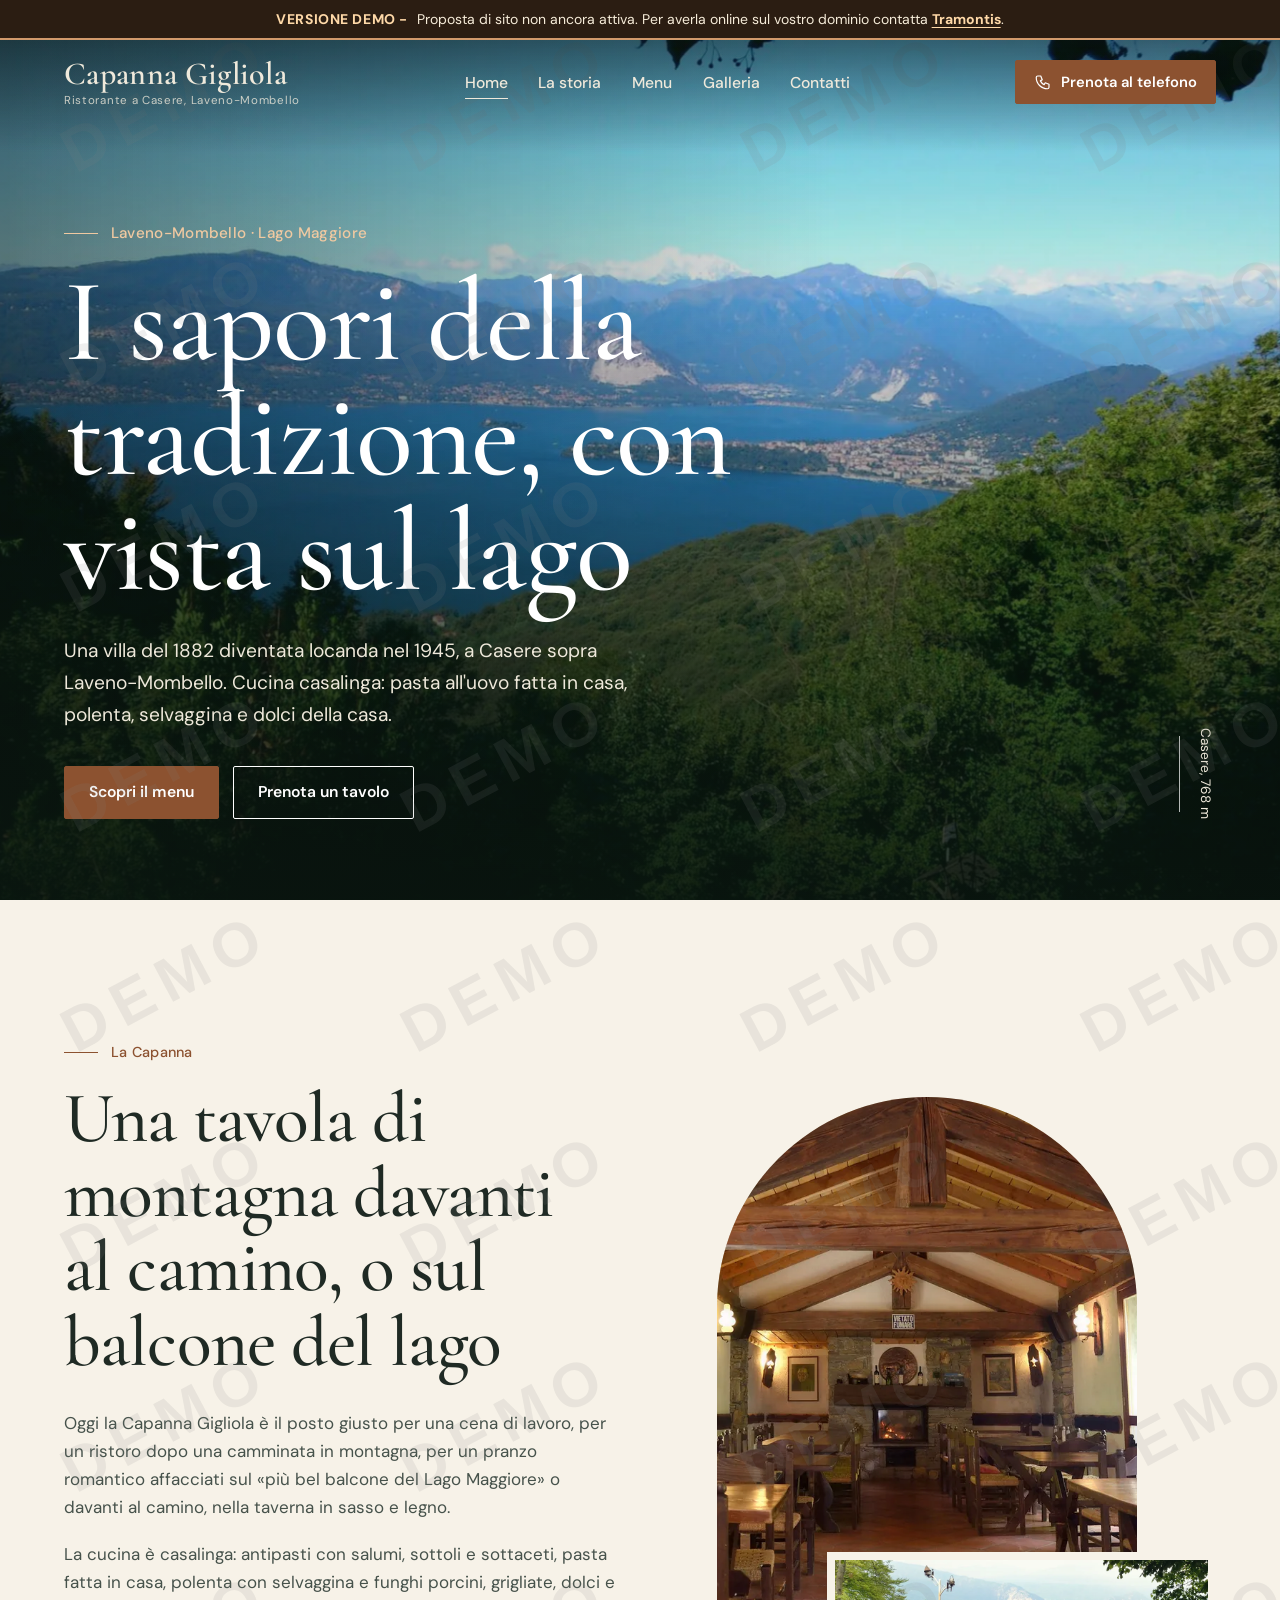
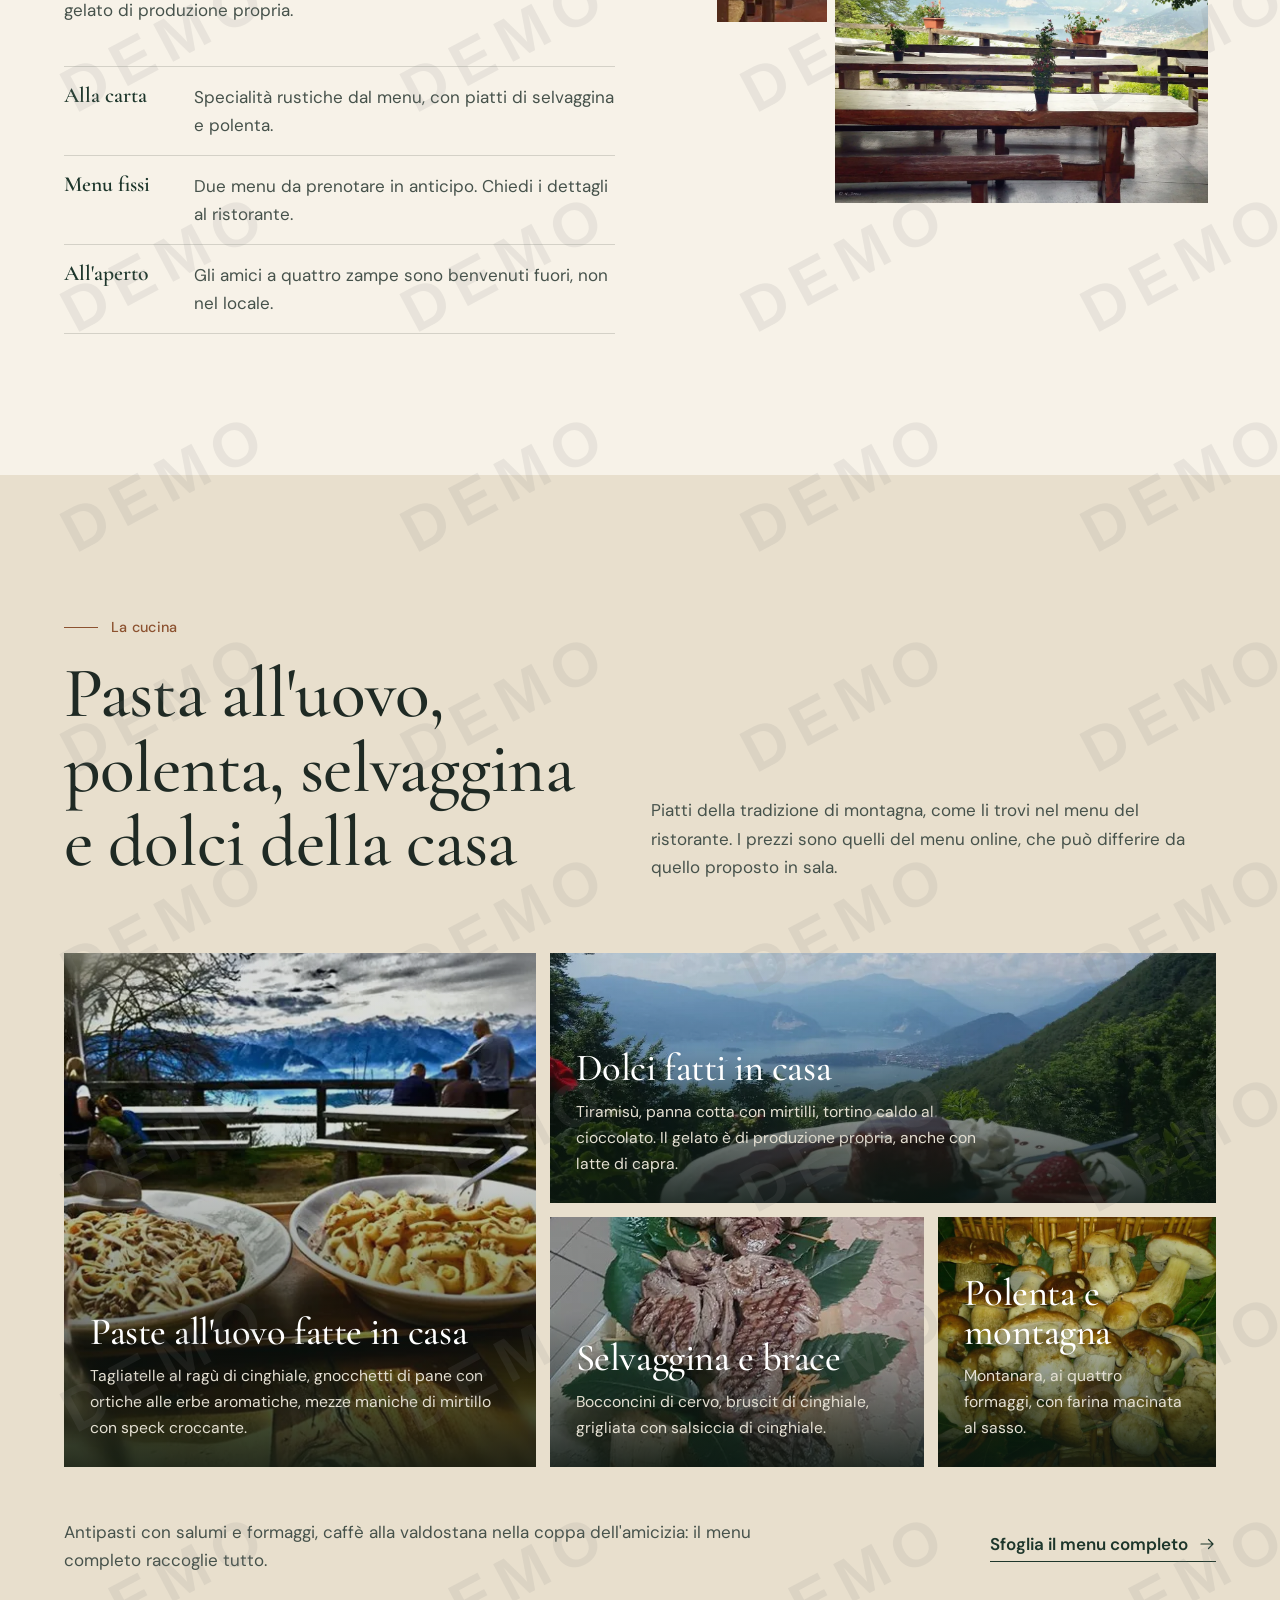
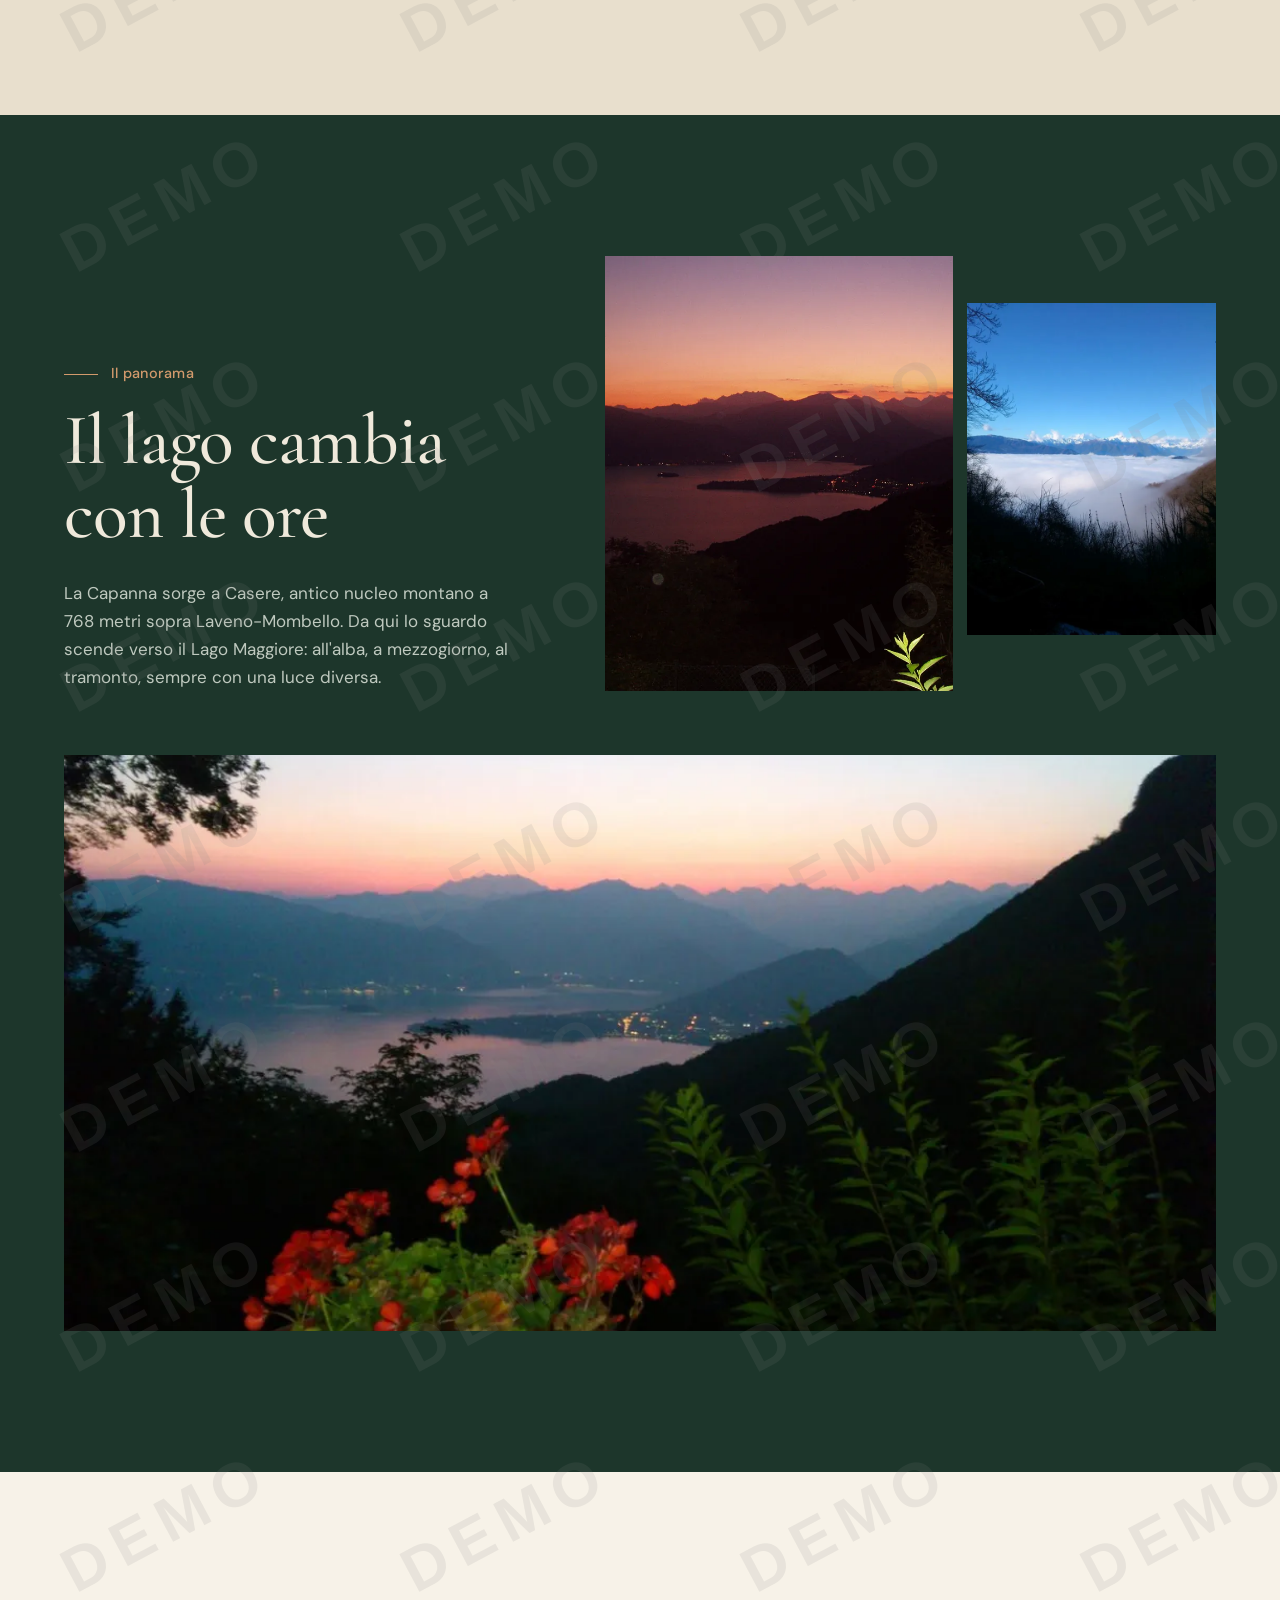
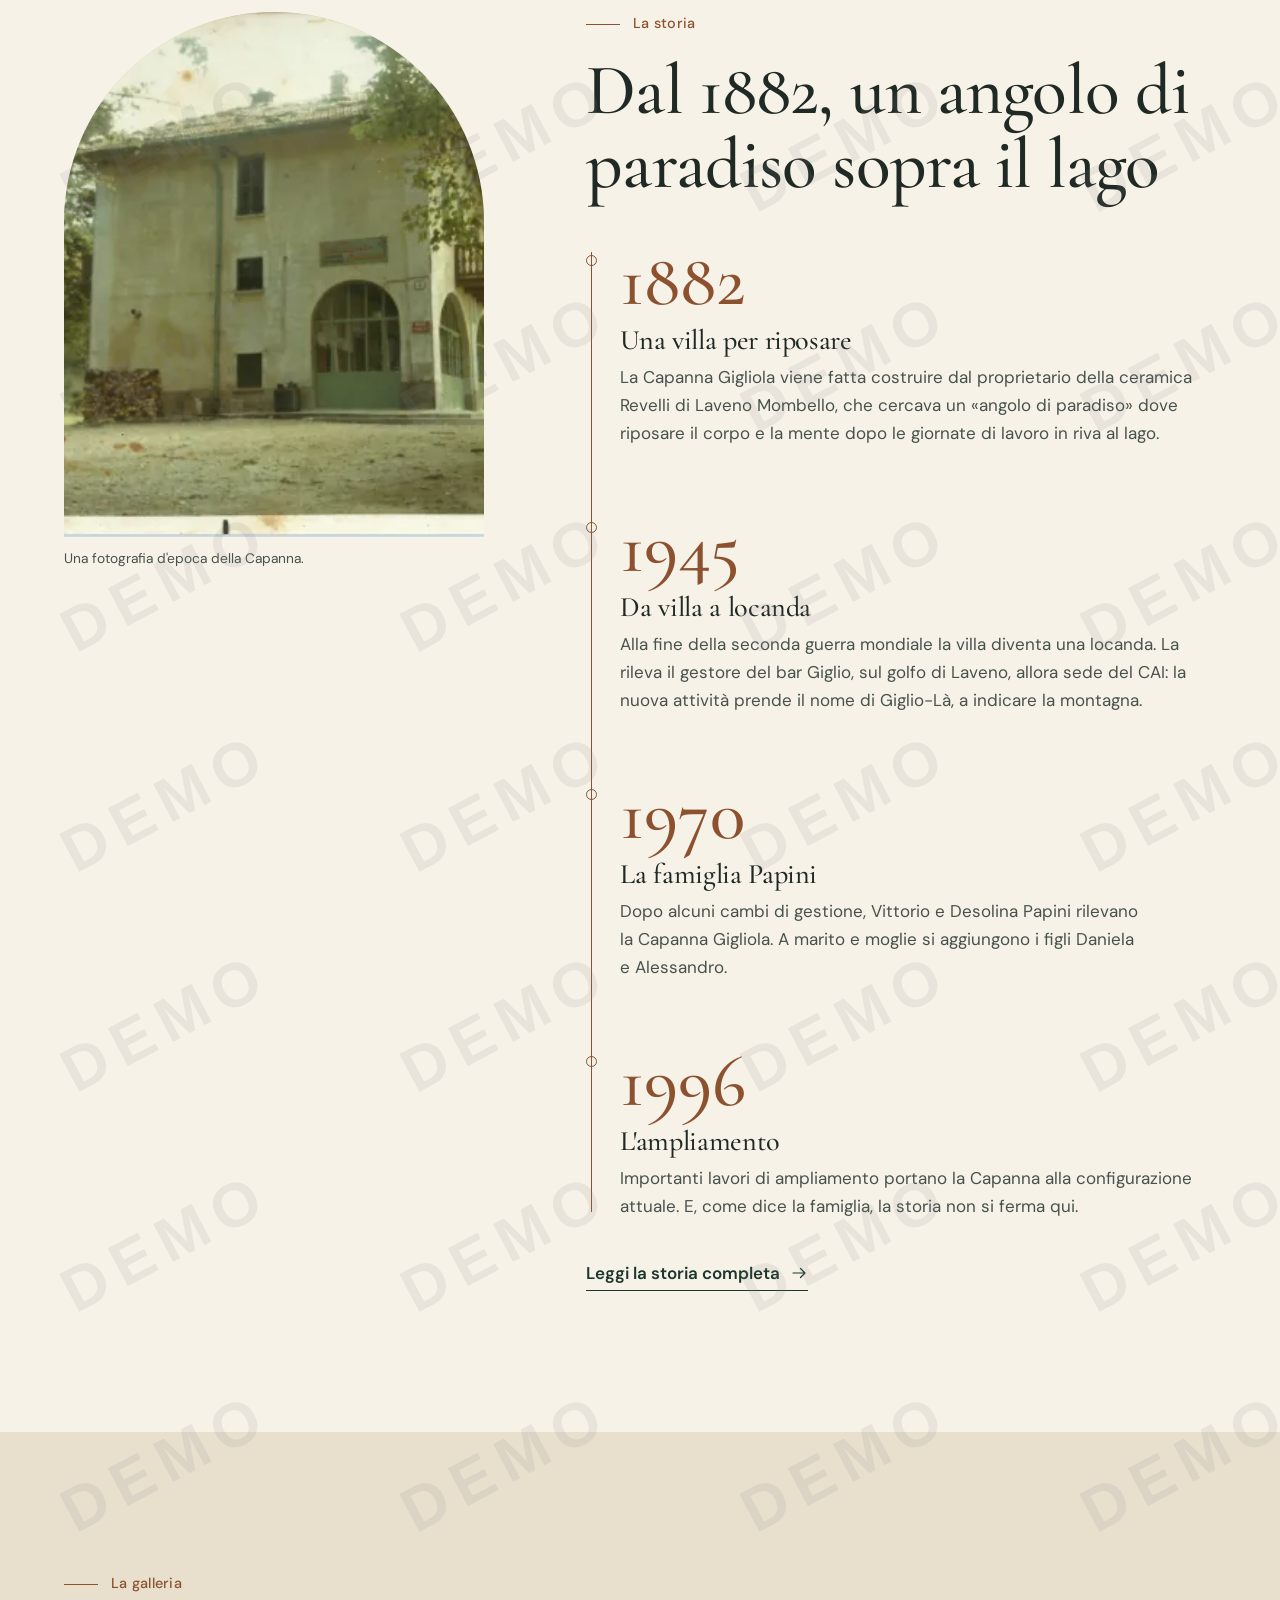
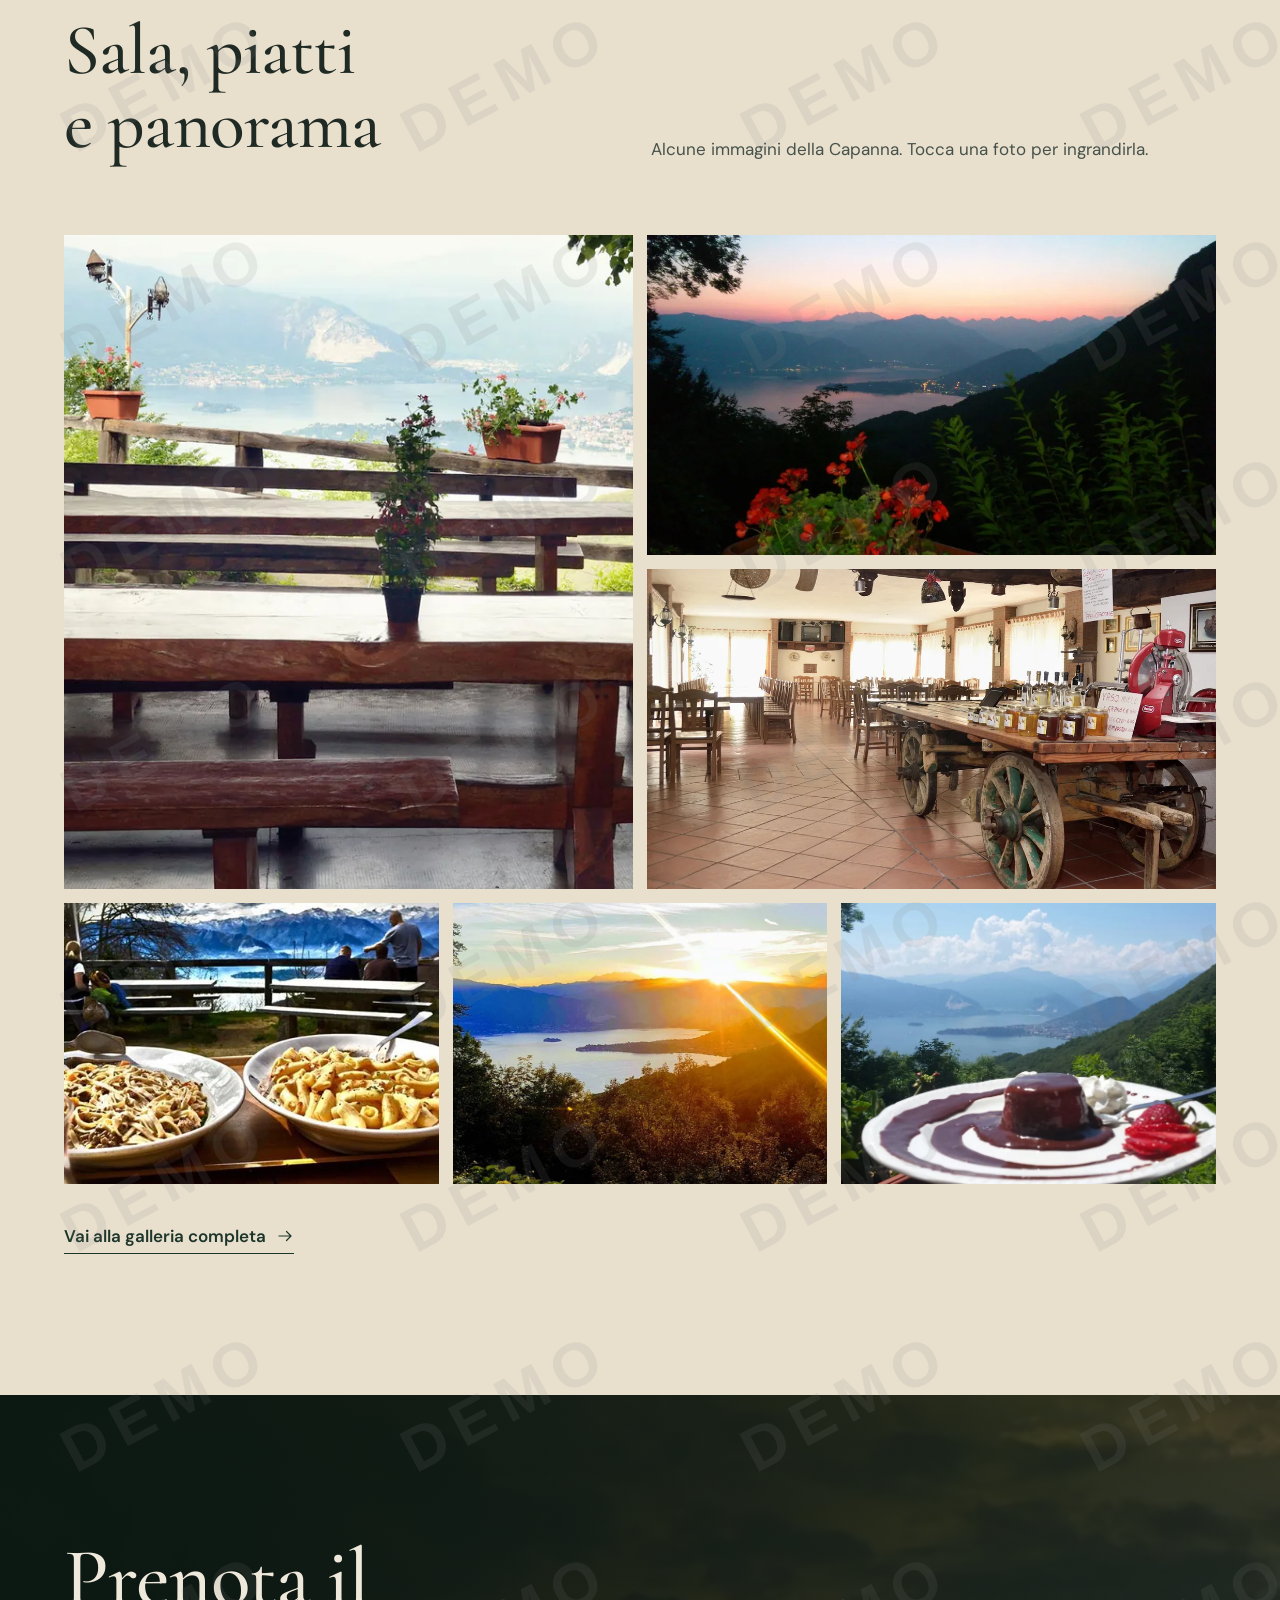
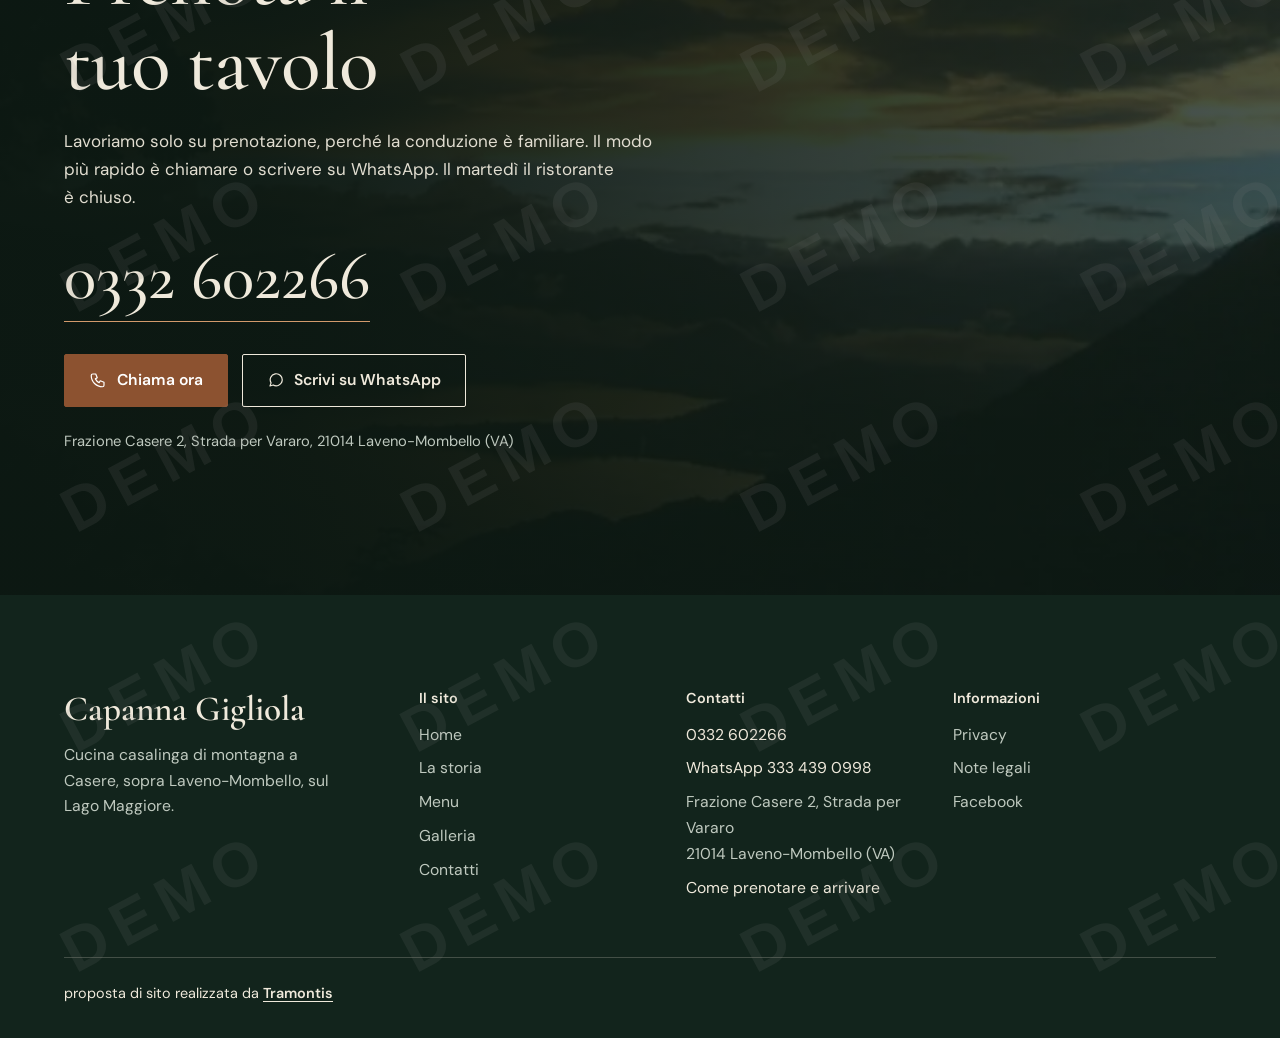
==== index.html @ 1740a91e "Demo sito Capanna Gigliola: 7 pagine, menu da JSON, galleria con lightbox, modalità demo Sito static" ====
<!doctype html>
<html lang="it">
<head>
<script src="assets/js/demo.js"></script>
<meta charset="utf-8">
<meta name="viewport" content="width=device-width, initial-scale=1">
<title>[DEMO] Capanna Gigliola | Ristorante a Laveno-Mombello, Lago Maggiore</title>
<meta name="description" content="Capanna Gigliola, ristorante a Casere di Laveno-Mombello: cucina casalinga di montagna, pasta all&#x27;uovo fatta in casa, polenta, selvaggina e vista sul Lago Maggiore.">
<meta name="robots" content="noindex, nofollow">
<meta name="theme-color" content="#1d362b">
<meta property="og:type" content="website">
<meta property="og:locale" content="it_IT">
<meta property="og:site_name" content="Capanna Gigliola">
<meta property="og:title" content="[DEMO] Capanna Gigliola | Ristorante a Laveno-Mombello, Lago Maggiore">
<meta property="og:description" content="Capanna Gigliola, ristorante a Casere di Laveno-Mombello: cucina casalinga di montagna, pasta all&#x27;uovo fatta in casa, polenta, selvaggina e vista sul Lago Maggiore.">
<meta property="og:image" content="assets/img/capanna-gigliola-panorama-lago-hero.webp">
<link rel="icon" href="favicon.svg" type="image/svg+xml">
<link rel="preload" href="assets/fonts/cormorant-garamond-latin-wght-normal.woff2" as="font" type="font/woff2" crossorigin>
<link rel="preload" href="assets/fonts/dm-sans-latin-wght-normal.woff2" as="font" type="font/woff2" crossorigin>
<link rel="stylesheet" href="assets/css/style.css">
<script type="application/ld+json">{"@context": "https://schema.org", "@type": "Restaurant", "name": "Capanna Gigliola", "telephone": "+390332602266", "address": {"@type": "PostalAddress", "streetAddress": "Frazione Casere 2, Strada per Vararo", "postalCode": "21014", "addressLocality": "Laveno-Mombello", "addressCountry": "IT"}, "hasMap": "https://www.google.com/maps/search/?api=1&query=Capanna+Gigliola+Frazione+Casere+2+Laveno-Mombello", "sameAs": ["https://www.facebook.com/RistoranteGigliola/"]}</script>
</head>
<body>
<a class="skip-link" href="#contenuto">Vai al contenuto</a>
<div class="demo-banner" data-demo-only role="note"><p><strong>VERSIONE DEMO -</strong> Proposta di sito non ancora attiva. Per averla online sul vostro dominio contatta <a href="https://tramontis.netlify.app/" target="_blank" rel="noopener">Tramontis</a>.</p></div>
<header class="site-header">
  <div class="wrap header-inner">
    <a class="wordmark" href="index.html" aria-label="Capanna Gigliola, home"><b>Capanna Gigliola</b><span>Ristorante a Casere, Laveno-Mombello</span></a>
    <nav class="nav-desktop" aria-label="Navigazione principale"><ul><li><a href="index.html" aria-current="page">Home</a></li><li><a href="storia.html">La storia</a></li><li><a href="menu.html">Menu</a></li><li><a href="galleria.html">Galleria</a></li><li><a href="contatti.html">Contatti</a></li></ul></nav>
    <div class="header-actions">
      <a class="btn header-cta" href="tel:+390332602266"><svg viewBox="0 0 24 24" fill="none" stroke="currentColor" stroke-width="1.6" stroke-linecap="round" stroke-linejoin="round" aria-hidden="true"><path d="M5 4h4l2 5-2.5 1.5a11 11 0 0 0 5 5L15 13l5 2v4a2 2 0 0 1-2 2A15 15 0 0 1 3 6a2 2 0 0 1 2-2z"/></svg><span>Prenota<span class="cta-long"> al telefono</span></span></a>
      <button class="menu-toggle" type="button" aria-expanded="false" aria-controls="nav-mobile" aria-label="Apri il menu di navigazione"><span></span></button>
    </div>
  </div>
</header>
<nav class="nav-mobile" id="nav-mobile" aria-label="Navigazione principale (mobile)">
  <ul><li><a href="index.html" aria-current="page">Home</a></li><li><a href="storia.html">La storia</a></li><li><a href="menu.html">Menu</a></li><li><a href="galleria.html">Galleria</a></li><li><a href="contatti.html">Contatti</a></li></ul>
  <div class="nav-foot">
    <a class="btn btn--ivory" href="tel:+390332602266"><svg viewBox="0 0 24 24" fill="none" stroke="currentColor" stroke-width="1.6" stroke-linecap="round" stroke-linejoin="round" aria-hidden="true"><path d="M5 4h4l2 5-2.5 1.5a11 11 0 0 0 5 5L15 13l5 2v4a2 2 0 0 1-2 2A15 15 0 0 1 3 6a2 2 0 0 1 2-2z"/></svg>Chiama 0332 602266</a>
    <p>Frazione Casere 2, Strada per Vararo<br>21014 Laveno-Mombello (VA)</p>
  </div>
</nav>
<main id="contenuto">
<section class="hero" aria-labelledby="hero-t">
  <div class="hero-media"><picture><source media="(max-width: 700px)" srcset="assets/img/capanna-gigliola-panorama-lago-hero-816.webp"><img src="assets/img/capanna-gigliola-panorama-lago-hero.webp" width="1632" height="918" alt="Il Lago Maggiore visto dall'alto tra i boschi, con le montagne sullo sfondo" fetchpriority="high" decoding="async"></picture></div>
  <div class="wrap hero-inner">
    <p class="kicker">Laveno-Mombello · Lago Maggiore</p>
    <h1 id="hero-t">I sapori della tradizione, con vista sul lago</h1>
    <p class="hero-text">Una villa del 1882 diventata locanda nel 1945, a Casere sopra Laveno-Mombello. Cucina casalinga: pasta all'uovo fatta in casa, polenta, selvaggina e dolci della casa.</p>
    <div class="btn-row">
      <a class="btn" href="menu.html">Scopri il menu</a>
      <a class="btn btn--ghost" href="contatti.html#prenotazioni">Prenota un tavolo</a>
    </div>
  </div>
  <div class="hero-quota" aria-hidden="true"><span>Casere, 768 m</span><i></i></div>
</section>

<section class="section" aria-labelledby="intro-t">
  <div class="wrap intro-grid">
    <div>
      <p class="kicker" data-reveal>La Capanna</p>
      <h2 class="title" id="intro-t" data-reveal>Una tavola di montagna davanti al camino, o sul balcone del lago</h2>
      <div class="prose" style="margin-top:1.8rem" data-reveal>
        <p>Oggi la Capanna Gigliola è il posto giusto per una cena di lavoro, per un ristoro dopo una camminata in montagna, per un pranzo romantico affacciati sul «più bel balcone del Lago Maggiore» o davanti al camino, nella taverna in sasso e legno.</p>
        <p>La cucina è casalinga: antipasti con salumi, sottoli e sottaceti, pasta fatta in casa, polenta con selvaggina e funghi porcini, grigliate, dolci e gelato di produzione propria.</p>
      </div>
      <ul class="intro-facts" data-reveal>
        <li><b>Alla carta</b><span>Specialità rustiche dal menu, con piatti di selvaggina e polenta.</span></li>
        <li><b>Menu fissi</b><span>Due menu da prenotare in anticipo. Chiedi i dettagli al ristorante.</span></li>
        <li><b>All'aperto</b><span>Gli amici a quattro zampe sono benvenuti fuori, non nel locale.</span></li>
      </ul>
    </div>
    <div class="intro-photos" data-reveal>
      <div class="arch"><img src="assets/img/capanna-gigliola-sala-taverna-camino.webp" width="1100" height="733" alt="La taverna in sasso e legno con travi a vista e il camino in fondo alla sala" loading="lazy" decoding="async" style="object-position:50% 40%"></div>
      <div class="wide"><img src="assets/img/capanna-gigliola-terrazza-tavoli-lago.webp" width="1100" height="695" alt="Tavoli e panche di legno sulla terrazza, con il lago sullo sfondo" loading="lazy" decoding="async"></div>
    </div>
  </div>
</section>

<section class="section section--stone" aria-labelledby="cucina-t">
  <div class="wrap">
    <div class="cucina-head">
      <div><p class="kicker" data-reveal>La cucina</p><h2 class="title" id="cucina-t" data-reveal>Pasta all'uovo, polenta, selvaggina e dolci della casa</h2></div>
      <p class="prose" data-reveal>Piatti della tradizione di montagna, come li trovi nel menu del ristorante. I prezzi sono quelli del menu online, che può differire da quello proposto in sala.</p>
    </div>
    <div class="tiles">
  <a class="tile tile--a" href="menu.html#primi" data-reveal><img src="assets/img/capanna-gigliola-tagliatelle-gnocchetti-balcone.webp" width="480" height="640" alt="Due ciotole di pasta fatta in casa su un tavolo di legno" loading="lazy" decoding="async">
    <div class="tile-body"><h3>Paste all'uovo fatte in casa</h3><p>Tagliatelle al ragù di cinghiale, gnocchetti di pane con ortiche alle erbe aromatiche, mezze maniche di mirtillo con speck croccante.</p></div></a>
  <a class="tile tile--b" href="menu.html#dolci" data-reveal style="--d:.08s"><img src="assets/img/capanna-gigliola-tortino-cioccolato-vista-lago.webp" width="1032" height="581" alt="Tortino al cioccolato con panna e fragole, con il lago sullo sfondo" loading="lazy" decoding="async">
    <div class="tile-body"><h3>Dolci fatti in casa</h3><p>Tiramisù, panna cotta con mirtilli, tortino caldo al cioccolato. Il gelato è di produzione propria, anche con latte di capra.</p></div></a>
  <a class="tile tile--c" href="menu.html#secondi" data-reveal style="--d:.12s"><img src="assets/img/capanna-gigliola-carne-alla-griglia.webp" width="540" height="960" alt="Carne alla griglia su un tagliere con foglie di alloro" loading="lazy" decoding="async">
    <div class="tile-body"><h3>Selvaggina e brace</h3><p>Bocconcini di cervo, bruscit di cinghiale, grigliata con salsiccia di cinghiale.</p></div></a>
  <a class="tile tile--d" href="menu.html#polenta" data-reveal style="--d:.16s"><img src="assets/img/capanna-gigliola-funghi-porcini.webp" width="960" height="720" alt="Un cesto di funghi porcini freschi" loading="lazy" decoding="async">
    <div class="tile-body"><h3>Polenta e montagna</h3><p>Montanara, ai quattro formaggi, con farina macinata al sasso.</p></div></a>
</div>
    <div class="cucina-foot" data-reveal>
      <p>Antipasti con salumi e formaggi, caffè alla valdostana nella coppa dell'amicizia: il menu completo raccoglie tutto.</p>
      <a class="link-arrow" href="menu.html">Sfoglia il menu completo <svg viewBox="0 0 24 24" fill="none" stroke="currentColor" stroke-width="1.6" stroke-linecap="round" stroke-linejoin="round" aria-hidden="true"><path d="M4 12h16M14 6l6 6-6 6"/></svg></a>
    </div>
  </div>
</section>

<section class="section--dark panorama" aria-labelledby="pan-t">
  <div class="wrap">
    <div class="panorama-grid">
      <div>
        <p class="kicker" data-reveal>Il panorama</p>
        <h2 class="title" id="pan-t" data-reveal>Il lago cambia con le ore</h2>
        <div class="prose" style="margin-top:1.6rem" data-reveal>
          <p>La Capanna sorge a Casere, antico nucleo montano a 768 metri sopra Laveno-Mombello. Da qui lo sguardo scende verso il Lago Maggiore: all'alba, a mezzogiorno, al tramonto, sempre con una luce diversa.</p>
        </div>
      </div>
      <div class="panorama-photos" data-reveal>
        <figure class="p1"><img src="assets/img/capanna-gigliola-tramonto-rosso-lago.webp" width="1066" height="800" alt="Tramonto rosso sulla valle e sul lago, con le montagne in controluce" loading="lazy" decoding="async"></figure>
        <figure class="p2"><img src="assets/img/capanna-gigliola-mare-di-nebbia.webp" width="600" height="800" alt="Un mare di nebbia sotto il cielo azzurro, con le Alpi innevate in lontananza" loading="lazy" decoding="async"></figure>
      </div>
    </div>
    <figure class="panorama-wide" data-reveal><img src="assets/img/capanna-gigliola-tramonto-geranei-lago.webp" width="1100" height="618" alt="Cielo rosato al tramonto sul lago, con gerani rossi in primo piano" loading="lazy" decoding="async"></figure>
  </div>
</section>

<section class="section" aria-labelledby="storia-t">
  <div class="wrap storia-grid">
    <figure class="storia-photo" data-reveal style="margin:0">
      <div class="arch"><img src="assets/img/capanna-gigliola-storia-capanna-foto-antica.webp" width="527" height="361" alt="Fotografia d&#x27;epoca della Capanna: la villa con il portico ad archi e un&#x27;auto parcheggiata davanti" loading="lazy" decoding="async" style="object-position:22% 50%"></div>
      <figcaption>Una fotografia d'epoca della Capanna.</figcaption>
    </figure>
    <div>
      <p class="kicker" data-reveal>La storia</p>
      <h2 class="title" id="storia-t" data-reveal>Dal 1882, un angolo di paradiso sopra il lago</h2>
      <ol class="timeline" style="margin-top:2.6rem"><li class="tl-item" data-reveal><div class="tl-year">1882</div><h3>Una villa per riposare</h3><p>La Capanna Gigliola viene fatta costruire dal proprietario della ceramica Revelli di Laveno Mombello, che cercava un «angolo di paradiso» dove riposare il corpo e la mente dopo le giornate di lavoro in riva al lago.</p></li><li class="tl-item" data-reveal><div class="tl-year">1945</div><h3>Da villa a locanda</h3><p>Alla fine della seconda guerra mondiale la villa diventa una locanda. La rileva il gestore del bar Giglio, sul golfo di Laveno, allora sede del CAI: la nuova attività prende il nome di Giglio-Là, a indicare la montagna.</p></li><li class="tl-item" data-reveal><div class="tl-year">1970</div><h3>La famiglia Papini</h3><p>Dopo alcuni cambi di gestione, Vittorio e Desolina Papini rilevano la Capanna Gigliola. A marito e moglie si aggiungono i figli Daniela e Alessandro.</p></li><li class="tl-item" data-reveal><div class="tl-year">1996</div><h3>L'ampliamento</h3><p>Importanti lavori di ampliamento portano la Capanna alla configurazione attuale. E, come dice la famiglia, la storia non si ferma qui.</p></li></ol>
      <p style="margin-top:2.4rem" data-reveal><a class="link-arrow" href="storia.html">Leggi la storia completa <svg viewBox="0 0 24 24" fill="none" stroke="currentColor" stroke-width="1.6" stroke-linecap="round" stroke-linejoin="round" aria-hidden="true"><path d="M4 12h16M14 6l6 6-6 6"/></svg></a></p>
    </div>
  </div>
</section>

<section class="section section--stone" aria-labelledby="gal-t">
  <div class="wrap">
    <div class="cucina-head">
      <div><p class="kicker" data-reveal>La galleria</p><h2 class="title" id="gal-t" data-reveal>Sala, piatti e panorama</h2></div>
      <p class="prose" data-reveal>Alcune immagini della Capanna. Tocca una foto per ingrandirla.</p>
    </div>
    <div class="gallery-preview" data-lb-group data-reveal><button type="button" class="g-item" data-lb data-cat="ambienti panorama" aria-label="Ingrandisci: Lunghi tavoli e panche di legno sulla terrazza, con il lago in lontananza"><img src="assets/img/capanna-gigliola-terrazza-tavoli-lago.webp" width="1100" height="695" alt="Lunghi tavoli e panche di legno sulla terrazza, con il lago in lontananza" loading="lazy" decoding="async"></button><button type="button" class="g-item" data-lb data-cat="panorama" aria-label="Ingrandisci: Cielo rosato al tramonto sul lago, con gerani rossi in primo piano"><img src="assets/img/capanna-gigliola-tramonto-geranei-lago.webp" width="1100" height="618" alt="Cielo rosato al tramonto sul lago, con gerani rossi in primo piano" loading="lazy" decoding="async"></button><button type="button" class="g-item" data-lb data-cat="ambienti" aria-label="Ingrandisci: Sala del ristorante con un carro di legno che espone bottiglie e prodotti, sotto le travi del soffitto"><img src="assets/img/capanna-gigliola-sala-carro-prodotti-tipici.webp" width="1100" height="728" alt="Sala del ristorante con un carro di legno che espone bottiglie e prodotti, sotto le travi del soffitto" loading="lazy" decoding="async"></button><button type="button" class="g-item" data-lb data-cat="cucina" aria-label="Ingrandisci: Due ciotole di pasta fatta in casa su un tavolo di legno, con il panorama del lago alle spalle"><img src="assets/img/capanna-gigliola-tagliatelle-gnocchetti-balcone.webp" width="480" height="640" alt="Due ciotole di pasta fatta in casa su un tavolo di legno, con il panorama del lago alle spalle" loading="lazy" decoding="async"></button><button type="button" class="g-item" data-lb data-cat="panorama" aria-label="Ingrandisci: Il sole che scende sul Lago Maggiore, con ortensie in primo piano"><img src="assets/img/capanna-gigliola-panorama-riflessi-sole.webp" width="960" height="960" alt="Il sole che scende sul Lago Maggiore, con ortensie in primo piano" loading="lazy" decoding="async"></button><button type="button" class="g-item" data-lb data-cat="cucina panorama" aria-label="Ingrandisci: Tortino al cioccolato con panna e fragole, sullo sfondo il lago tra le montagne"><img src="assets/img/capanna-gigliola-tortino-cioccolato-vista-lago.webp" width="1032" height="581" alt="Tortino al cioccolato con panna e fragole, sullo sfondo il lago tra le montagne" loading="lazy" decoding="async"></button></div>
    <p style="margin-top:2.4rem" data-reveal><a class="link-arrow" href="galleria.html">Vai alla galleria completa <svg viewBox="0 0 24 24" fill="none" stroke="currentColor" stroke-width="1.6" stroke-linecap="round" stroke-linejoin="round" aria-hidden="true"><path d="M4 12h16M14 6l6 6-6 6"/></svg></a></p>
  </div>
</section>

<section class="reserve section" aria-labelledby="prenota-t">
  <div class="reserve-bg"><img src="assets/img/capanna-gigliola-tramonto-dorato-lago.webp" width="720" height="540" alt="Tramonto dorato sul Lago Maggiore visto dalla montagna" loading="lazy" decoding="async"></div>
  <div class="wrap">
    <h2 id="prenota-t" data-reveal>Prenota il tuo tavolo</h2>
    <p data-reveal style="--d:.1s">Lavoriamo solo su prenotazione, perché la conduzione è familiare. Il modo più rapido è chiamare o scrivere su WhatsApp. Il martedì il ristorante è chiuso.</p>
    <a class="reserve-phone" href="tel:+390332602266" data-reveal style="--d:.2s">0332 602266</a>
    <div class="btn-row" data-reveal style="--d:.3s">
      <a class="btn" href="tel:+390332602266"><svg viewBox="0 0 24 24" fill="none" stroke="currentColor" stroke-width="1.6" stroke-linecap="round" stroke-linejoin="round" aria-hidden="true"><path d="M5 4h4l2 5-2.5 1.5a11 11 0 0 0 5 5L15 13l5 2v4a2 2 0 0 1-2 2A15 15 0 0 1 3 6a2 2 0 0 1 2-2z"/></svg>Chiama ora</a>
      <a class="btn btn--ghost" href="https://wa.me/393334390998" target="_blank" rel="noopener"><svg viewBox="0 0 24 24" fill="none" stroke="currentColor" stroke-width="1.6" stroke-linecap="round" stroke-linejoin="round" aria-hidden="true"><path d="M4 20l1.4-4.2A8 8 0 1 1 8.2 18.6z"/></svg>Scrivi su WhatsApp</a>
    </div>
    <small>Frazione Casere 2, Strada per Vararo, 21014 Laveno-Mombello (VA)</small>
  </div>
</section>
</main>
<footer class="site-footer">
  <div class="wrap">
    <div class="footer-grid">
      <div class="footer-brand"><b>Capanna Gigliola</b><p>Cucina casalinga di montagna a Casere, sopra Laveno-Mombello, sul Lago Maggiore.</p></div>
      <nav aria-label="Sezioni del sito"><h2>Il sito</h2><ul><li><a href="index.html">Home</a></li><li><a href="storia.html">La storia</a></li><li><a href="menu.html">Menu</a></li><li><a href="galleria.html">Galleria</a></li><li><a href="contatti.html">Contatti</a></li></ul></nav>
      <div class="footer-contact"><h2>Contatti</h2><ul>
        <li><a href="tel:+390332602266">0332 602266</a></li>
        <li><a href="https://wa.me/393334390998" target="_blank" rel="noopener">WhatsApp 333 439 0998</a></li>
        <li>Frazione Casere 2, Strada per Vararo<br>21014 Laveno-Mombello (VA)</li>
        <li><a href="contatti.html">Come prenotare e arrivare</a></li>
      </ul></div>
      <div><h2>Informazioni</h2><ul>
        <li><a href="privacy.html">Privacy</a></li>
        <li><a href="note-legali.html">Note legali</a></li>
        <li><a href="https://www.facebook.com/RistoranteGigliola/" target="_blank" rel="noopener">Facebook</a></li>
      </ul></div>
    </div>
    <div class="footer-bottom">
      <p class="credit">proposta di sito realizzata da <a href="https://tramontis.netlify.app/" target="_blank" rel="noopener">Tramontis</a></p>
    </div>
  </div>
</footer>
<script src="assets/js/main.js" defer></script>
</body>
</html>
---- assets/css/style.css ----
/* ==========================================================================
   Capanna Gigliola - demo Tramontis
   Direzione: locanda di montagna sopra il lago. Verde bosco, avorio, legno,
   un filo di rame. Il motivo ricorrente e' l'arco del portico della Capanna
   (visibile nelle foto storiche) e la linea di crinale.
   ========================================================================== */

@font-face {
  font-family: "Cormorant Garamond";
  src: url("../fonts/cormorant-garamond-latin-wght-normal.woff2") format("woff2");
  font-weight: 300 700; font-style: normal; font-display: swap;
}
@font-face {
  font-family: "Cormorant Garamond";
  src: url("../fonts/cormorant-garamond-latin-wght-italic.woff2") format("woff2");
  font-weight: 300 700; font-style: italic; font-display: swap;
}
@font-face {
  font-family: "DM Sans";
  src: url("../fonts/dm-sans-latin-wght-normal.woff2") format("woff2");
  font-weight: 100 1000; font-style: normal; font-display: swap;
}

:root {
  --forest: #1d362b;
  --forest-deep: #12241c;
  --forest-soft: #2c4a3b;
  --ivory: #f7f2e8;
  --stone: #e8dfcd;
  --stone-deep: #d6c9b1;
  --wood: #4e3524;
  --copper: #8c5230;       /* testo su avorio: contrasto > 5:1 */
  --copper-light: #d29a6c; /* accenti su fondi scuri */
  --ink: #1f2a24;
  --ink-soft: #46524b;
  --on-dark: #efe9db;
  --on-dark-soft: #bfc9bf;
  --line: rgba(31, 42, 36, .16);
  --line-dark: rgba(239, 233, 219, .22);

  --font-serif: "Cormorant Garamond", "Iowan Old Style", Georgia, serif;
  --font-sans: "DM Sans", system-ui, -apple-system, "Segoe UI", Roboto, sans-serif;

  --gutter: clamp(20px, 5vw, 64px);
  --max: 1240px;
  --header-h: 72px;
  --demo-h: 0px;
  --ease: cubic-bezier(.22, .7, .2, 1);
}
html[data-demo] { --demo-h: 58px; }
@media (min-width: 760px) { html[data-demo] { --demo-h: 40px; } }
@media (min-width: 960px) { :root { --header-h: 84px; } }

*, *::before, *::after { box-sizing: border-box; }
html { scroll-behavior: smooth; scroll-padding-top: calc(var(--demo-h) + var(--header-h) + 16px); -webkit-text-size-adjust: 100%; }
body {
  margin: 0; position: relative;
  padding-top: var(--demo-h);
  overflow-x: clip;
  background: var(--ivory); color: var(--ink);
  font-family: var(--font-sans); font-size: 1.0625rem; line-height: 1.65;
  -webkit-font-smoothing: antialiased; text-rendering: optimizeLegibility;
}
img { display: block; max-width: 100%; height: auto; }
a { color: inherit; }
h1, h2, h3, h4 { font-family: var(--font-serif); font-weight: 500; line-height: 1.04; letter-spacing: -.012em; margin: 0; text-wrap: balance; }
p { margin: 0; text-wrap: pretty; }
ul, ol { margin: 0; padding: 0; list-style: none; }
button { font: inherit; color: inherit; cursor: pointer; }
:focus-visible { outline: 3px solid var(--copper-light); outline-offset: 3px; border-radius: 2px; }
.skip-link { position: absolute; left: 12px; top: -120px; z-index: 2000; background: var(--ivory); color: var(--forest); padding: 10px 16px; font-weight: 600; }
.skip-link:focus { top: calc(var(--demo-h) + 8px); }
.visually-hidden { position: absolute !important; width: 1px; height: 1px; overflow: hidden; clip: rect(0 0 0 0); white-space: nowrap; }

/* ---------- Modalita' DEMO (controllata da assets/js/demo.js) ---------- */
.demo-banner { display: none; }
html[data-demo] .demo-banner {
  display: flex; align-items: center; justify-content: center; text-align: center;
  position: fixed; inset: 0 0 auto 0; height: var(--demo-h); z-index: 1100;
  padding: 0 14px; background: #2b1d12; color: #f6ecd9;
  font-size: .75rem; line-height: 1.35; border-bottom: 2px solid var(--copper-light);
}
@media (min-width: 760px) { html[data-demo] .demo-banner { font-size: .875rem; } }
.demo-banner strong { letter-spacing: .04em; margin-right: .35em; color: #ffd9a8; }
.demo-banner a { color: #ffd9a8; font-weight: 700; text-underline-offset: 3px; }
.demo-banner a:hover { color: #fff; }

html[data-demo] body::after {
  content: ""; position: absolute; inset: 0; z-index: 900; pointer-events: none; user-select: none;
  background-image: url("data:image/svg+xml,%3Csvg xmlns='http://www.w3.org/2000/svg' width='340' height='220'%3E%3Ctext x='170' y='122' font-family='Arial,Helvetica,sans-serif' font-size='62' font-weight='700' letter-spacing='10' text-anchor='middle' fill='%23808080' fill-opacity='.13' transform='rotate(-28 170 110)'%3EDEMO%3C/text%3E%3C/svg%3E");
  background-size: 340px 220px;
}
@media (max-width: 600px) { html[data-demo] body::after { background-size: 260px 168px; } }

/* ---------- Layout ---------- */
.wrap { width: min(100% - 2 * var(--gutter), var(--max)); margin-inline: auto; }
.section { padding-block: clamp(72px, 11vw, 160px); position: relative; }
.section--stone { background: var(--stone); }
.section--dark { background: var(--forest); color: var(--on-dark); }
.section--deep { background: var(--forest-deep); color: var(--on-dark); }
.section--dark :focus-visible, .section--deep :focus-visible { outline-color: var(--copper-light); }

.kicker { font-size: .9rem; color: var(--copper); font-weight: 500; letter-spacing: .02em; margin-bottom: 1.1rem; display: flex; align-items: center; gap: .8rem; }
.kicker::before { content: ""; width: 34px; height: 1px; background: currentColor; }
.section--dark .kicker, .section--deep .kicker, .on-photo .kicker { color: var(--copper-light); }

h2.title { font-size: clamp(2.4rem, 5.6vw, 4.6rem); }
h3.subtitle { font-size: clamp(1.6rem, 2.6vw, 2.2rem); }
.lead { font-family: var(--font-serif); font-size: clamp(1.4rem, 2.4vw, 1.95rem); line-height: 1.35; color: var(--forest); }
.section--dark .lead, .section--deep .lead { color: var(--on-dark); }
.prose { max-width: 60ch; color: var(--ink-soft); }
.prose p + p { margin-top: 1.1em; }
.section--dark .prose, .section--deep .prose { color: var(--on-dark-soft); }
.prose a, .link { text-decoration-thickness: 1px; text-underline-offset: 4px; }

/* Crinale: linea sottile come divisore */
.ridge { display: block; width: 100%; height: 28px; color: var(--stone-deep); }
.ridge path { fill: none; stroke: currentColor; stroke-width: 1.2; vector-effect: non-scaling-stroke; }
.section--dark .ridge, .section--deep .ridge { color: rgba(239, 233, 219, .28); }

/* ---------- Pulsanti ---------- */
.btn {
  --bg: var(--copper); --fg: #fff; --bd: var(--copper);
  display: inline-flex; align-items: center; justify-content: center; gap: .6rem;
  min-height: 48px; padding: .8rem 1.5rem; border: 1px solid var(--bd); border-radius: 2px;
  background: var(--bg); color: var(--fg); font-weight: 600; font-size: .98rem; text-decoration: none;
  position: relative; overflow: hidden; isolation: isolate;
  transition: color .35s var(--ease), border-color .35s var(--ease), transform .2s var(--ease);
}
.btn::before { content: ""; position: absolute; inset: 0; z-index: -1; background: var(--hover, var(--forest)); transform: translateY(101%); transition: transform .4s var(--ease); }
.btn:hover::before, .btn:focus-visible::before { transform: none; }
.btn:hover { color: var(--hover-fg, #fff); border-color: var(--hover, var(--forest)); }
.btn:active { transform: scale(.98); }
.btn svg { width: 18px; height: 18px; flex: none; }
.btn--ghost { --bg: transparent; --fg: currentColor; --bd: currentColor; --hover: var(--ivory); --hover-fg: var(--forest); }
.btn--ivory { --bg: var(--ivory); --fg: var(--forest); --bd: var(--ivory); --hover: var(--copper); --hover-fg: #fff; }
.btn--forest { --bg: var(--forest); --fg: var(--ivory); --bd: var(--forest); --hover: var(--copper); --hover-fg: #fff; }
.btn-row { display: flex; flex-wrap: wrap; gap: 14px; }
.link-arrow { display: inline-flex; align-items: center; gap: .6rem; font-weight: 600; text-decoration: none; border-bottom: 1px solid currentColor; padding-bottom: 3px; color: var(--forest); transition: gap .3s var(--ease), color .3s; }
.link-arrow:hover { gap: 1rem; color: var(--copper); }
.section--dark .link-arrow, .section--deep .link-arrow { color: var(--on-dark); }
.section--dark .link-arrow:hover, .section--deep .link-arrow:hover { color: var(--copper-light); }
.link-arrow svg { width: 18px; height: 18px; }

/* ---------- Header ---------- */
.site-header {
  position: fixed; top: var(--demo-h); left: 0; right: 0; z-index: 1000; height: var(--header-h);
  color: var(--on-dark); transition: background-color .4s var(--ease), color .4s var(--ease), box-shadow .4s;
}
.site-header::before { content: ""; position: absolute; inset: 0 0 -28px; z-index: -1; background: linear-gradient(rgba(12, 24, 18, .55), transparent); opacity: 1; transition: opacity .4s; pointer-events: none; }
.site-header.is-solid, body.menu-open .site-header { background: var(--ivory); color: var(--forest); box-shadow: 0 1px 0 var(--line); }
.site-header.is-solid::before, body.menu-open .site-header::before { opacity: 0; }
.header-inner { height: 100%; display: flex; align-items: center; justify-content: space-between; gap: 24px; }
.wordmark { text-decoration: none; display: inline-flex; flex-direction: column; line-height: 1; }
.wordmark b { white-space: nowrap; font-family: var(--font-serif); font-weight: 600; font-size: clamp(1.55rem, 3vw, 2rem); letter-spacing: .01em; }
.wordmark span { font-size: .72rem; margin-top: 5px; opacity: .8; letter-spacing: .06em; }
.nav-desktop { display: none; }
.nav-desktop ul { display: flex; gap: clamp(18px, 2.4vw, 40px); }
.nav-desktop a { text-decoration: none; font-weight: 500; font-size: .98rem; padding: 8px 0; position: relative; }
.nav-desktop a::after { content: ""; position: absolute; left: 0; right: 0; bottom: 2px; height: 1px; background: currentColor; transform: scaleX(0); transform-origin: left; transition: transform .35s var(--ease); }
.nav-desktop a:hover::after, .nav-desktop a[aria-current="page"]::after { transform: scaleX(1); }
.header-actions { display: flex; align-items: center; gap: 12px; }
.header-cta { min-height: 44px; padding: .55rem 1.1rem; font-size: .92rem; --bg: var(--copper); }
.menu-toggle { width: 48px; height: 48px; display: grid; place-items: center; background: none; border: 0; padding: 0; }
.menu-toggle span { display: block; width: 26px; height: 1.5px; background: currentColor; position: relative; transition: background-color .2s; }
.menu-toggle span::before, .menu-toggle span::after { content: ""; position: absolute; left: 0; width: 100%; height: 1.5px; background: currentColor; transition: transform .4s var(--ease); }
.menu-toggle span::before { transform: translateY(-8px); }
.menu-toggle span::after { transform: translateY(8px); }
.menu-toggle[aria-expanded="true"] span { background: transparent; }
.menu-toggle[aria-expanded="true"] span::before { transform: rotate(45deg); }
.menu-toggle[aria-expanded="true"] span::after { transform: rotate(-45deg); }
@media (min-width: 960px) { .nav-desktop { display: block; } .menu-toggle { display: none; } }
@media (max-width: 420px) { .header-cta .cta-long { display: none; } }
@media (max-width: 560px) { .wordmark span { display: none; } .wordmark b { font-size: 1.4rem; } .header-inner { gap: 10px; } .header-actions { gap: 4px; } .header-cta { padding: .5rem .9rem; } .menu-toggle { width: 44px; } }

.nav-mobile {
  position: fixed; inset: calc(var(--demo-h) + var(--header-h)) 0 0 0; z-index: 999;
  background: var(--forest); color: var(--on-dark); padding: 28px var(--gutter) 40px;
  display: flex; flex-direction: column; overflow-y: auto;
  visibility: hidden; opacity: 0; transform: translateY(-12px);
  transition: opacity .35s var(--ease), transform .45s var(--ease), visibility 0s .45s;
}
body.menu-open .nav-mobile { visibility: visible; opacity: 1; transform: none; transition-delay: 0s; }
body.menu-open { overflow: hidden; }
.nav-mobile ul { border-top: 1px solid var(--line-dark); }
.nav-mobile li { border-bottom: 1px solid var(--line-dark); }
.nav-mobile li a { display: block; padding: 16px 0; text-decoration: none; font-family: var(--font-serif); font-size: 2.2rem; line-height: 1.1; }
.nav-mobile li a[aria-current="page"] { color: var(--copper-light); }
.nav-mobile .nav-foot { margin-top: auto; padding-top: 32px; color: var(--on-dark-soft); font-size: .95rem; }
.nav-mobile .btn { width: 100%; margin-bottom: 14px; }
@media (min-width: 960px) { .nav-mobile { display: none; } }

/* ---------- Hero home ---------- */
.hero { position: relative; min-height: calc(100svh - var(--demo-h)); display: flex; align-items: flex-end; color: #fff; overflow: hidden; background: var(--forest-deep); }
.hero-media { position: absolute; inset: 0; }
.hero-media img { width: 100%; height: 100%; object-fit: cover; object-position: 50% 45%; transform-origin: 50% 60%; animation: heroZoom 2.4s var(--ease) both; }
.hero::after { content: ""; position: absolute; inset: 0; background:
  linear-gradient(0deg, rgba(10, 22, 16, .86) 0%, rgba(10, 22, 16, .5) 38%, rgba(10, 22, 16, .12) 70%),
  linear-gradient(90deg, rgba(10, 22, 16, .5), transparent 65%); }
.hero-inner { position: relative; z-index: 2; padding-top: calc(var(--header-h) + 60px); padding-bottom: clamp(56px, 9vh, 104px); }
.hero .kicker { color: #f0c9a1; font-size: .95rem; }
.hero h1 { font-size: clamp(3rem, 9.2vw, 7.6rem); max-width: 13ch; line-height: .98; font-weight: 500; }
.hero h1 em { font-style: italic; font-weight: 400; }
.hero-text { max-width: 46ch; margin-top: 1.6rem; font-size: clamp(1.05rem, 1.5vw, 1.2rem); color: #eee8da; }
.hero .btn-row { margin-top: 2.2rem; }
.hero-quota { position: absolute; z-index: 2; right: var(--gutter); bottom: clamp(56px, 9vh, 104px); display: none; flex-direction: column; align-items: center; gap: 14px; font-size: .85rem; color: #eee8da; writing-mode: vertical-rl; }
.hero-quota i { display: block; width: 1px; height: 76px; background: rgba(255,255,255,.7); transform-origin: top; animation: lineDraw 1.4s .9s var(--ease) both; }
@media (min-width: 960px) { .hero-quota { display: flex; } }

@keyframes heroZoom { from { transform: scale(1.06); } to { transform: none; } }
@keyframes lineDraw { from { transform: scaleY(0); } to { transform: none; } }
@keyframes riseIn { from { opacity: 0; transform: translateY(26px); } to { opacity: 1; transform: none; } }
.hero .kicker, .hero h1, .hero-text, .hero .btn-row, .hero-quota span { animation: riseIn 1s var(--ease) both; }
.hero .kicker { animation-delay: .15s; }
.hero h1 { animation-delay: .3s; }
.hero-text { animation-delay: .5s; }
.hero .btn-row { animation-delay: .68s; }
.hero-quota span { animation-delay: .9s; }

/* ---------- Pagina interna: testata ---------- */
.page-hero { background: var(--forest); color: var(--on-dark); padding: calc(var(--header-h) + clamp(48px, 8vw, 110px)) 0 clamp(56px, 8vw, 110px); position: relative; overflow: hidden; }
.page-hero h1 { font-size: clamp(3rem, 8vw, 6.4rem); max-width: 14ch; }
.page-hero p.lead { color: var(--on-dark-soft); margin-top: 1.4rem; max-width: 44ch; font-size: clamp(1.2rem, 2vw, 1.55rem); }
.page-hero .split { display: grid; gap: 40px; align-items: end; }
.page-hero .kicker { color: var(--copper-light); }
@media (min-width: 900px) { .page-hero .split--photo { grid-template-columns: 1.2fr .8fr; } }

/* Cornice ad arco: riprende il portico della Capanna */
.arch { border-radius: 999px 999px 0 0; overflow: hidden; background: var(--stone-deep); }
.arch img { width: 100%; height: 100%; object-fit: cover; }

/* ---------- Home: presentazione ---------- */
.intro-grid { display: grid; gap: 56px; align-items: start; }
.intro-photos { position: relative; display: grid; grid-template-columns: 1fr; gap: 20px; }
.intro-photos .arch { aspect-ratio: 4/5; max-width: 420px; }
.intro-photos .wide { aspect-ratio: 3/2; width: 78%; margin-left: auto; margin-top: -18%; position: relative; border: 8px solid var(--ivory); }
.intro-photos .wide img { width: 100%; height: 100%; object-fit: cover; }
.intro-facts { margin-top: 2.6rem; display: grid; gap: 0; border-top: 1px solid var(--line); }
.intro-facts li { display: flex; gap: 18px; padding: 16px 0; border-bottom: 1px solid var(--line); color: var(--ink-soft); }
.intro-facts b { font-family: var(--font-serif); font-size: 1.35rem; font-weight: 600; color: var(--forest); min-width: 112px; line-height: 1.2; }
@media (min-width: 900px) {
  .intro-grid { grid-template-columns: 1.05fr .95fr; gap: clamp(48px, 8vw, 128px); }
  .intro-photos { padding-top: 56px; }
}

/* ---------- Home: cucina (mosaico) ---------- */
.cucina-head { display: grid; gap: 22px; margin-bottom: clamp(40px, 6vw, 72px); }
@media (min-width: 900px) { .cucina-head { grid-template-columns: 1fr 1fr; align-items: end; } }
.tiles { display: grid; gap: 14px; grid-template-columns: 1fr; }
.tile { position: relative; overflow: hidden; background: var(--forest); color: #fff; min-height: 340px; display: flex; align-items: flex-end; text-decoration: none; isolation: isolate; }
.tile img { position: absolute; inset: 0; width: 100%; height: 100%; object-fit: cover; z-index: -2; transition: transform 1.1s var(--ease); }
.tile::after { content: ""; position: absolute; inset: 0; z-index: -1; background: linear-gradient(0deg, rgba(10, 22, 16, .88), rgba(10, 22, 16, .15) 62%); }
.tile-body { padding: 26px; transition: transform .6s var(--ease); max-width: 40ch; }
.tile h3 { font-size: clamp(1.9rem, 3vw, 2.7rem); }
.tile p { font-size: .98rem; color: #e5e0d3; margin-top: .6rem; }
.tile:hover img { transform: scale(1.045); }
.tile:hover .tile-body { transform: translateY(-6px); }
@media (min-width: 760px) {
  .tiles { grid-template-columns: repeat(12, 1fr); grid-auto-rows: 250px; }
  .tile { min-height: 0; }
  .tile--a { grid-column: span 5; grid-row: span 2; }
  .tile--b { grid-column: span 7; }
  .tile--c { grid-column: span 4; }
  .tile--d { grid-column: span 3; }
}
.tile--a img { object-position: 50% 70%; }
.tile--b img { object-position: 50% 52%; }
.tile--c img { object-position: 50% 38%; }
.tile--d img { object-position: 50% 62%; }
.cucina-foot { margin-top: clamp(32px, 4vw, 56px); display: flex; flex-wrap: wrap; gap: 20px 40px; align-items: center; justify-content: space-between; }
.cucina-foot p { color: var(--ink-soft); max-width: 58ch; }

/* ---------- Home: panorama ---------- */
.panorama { padding-block: clamp(72px, 11vw, 150px); }
.panorama-grid { display: grid; gap: 40px; align-items: end; }
.panorama-photos { display: grid; grid-template-columns: 1.4fr 1fr; gap: 14px; align-items: end; }
.panorama-photos figure { margin: 0; overflow: hidden; }
.panorama-photos img { width: 100%; height: 100%; object-fit: cover; transition: transform 1.1s var(--ease); }
.panorama-photos figure:hover img { transform: scale(1.04); }
.panorama-photos .p1 { aspect-ratio: 4/5; }
.panorama-photos .p2 { aspect-ratio: 3/4; margin-bottom: 56px; }
.panorama-wide { margin: clamp(32px, 5vw, 64px) 0 0; aspect-ratio: 16/8; overflow: hidden; }
.panorama-wide img { width: 100%; height: 100%; object-fit: cover; }
@media (min-width: 900px) { .panorama-grid { grid-template-columns: .85fr 1.15fr; gap: clamp(48px, 7vw, 110px); } }

/* ---------- Storia: linea del tempo (anteprima e pagina) ---------- */
.timeline { position: relative; display: grid; gap: clamp(36px, 5vw, 64px); padding-left: 34px; }
.timeline::before { content: ""; position: absolute; left: 5px; top: 8px; bottom: 8px; width: 1px; background: var(--line); }
.timeline::after { content: ""; position: absolute; left: 5px; top: 8px; bottom: 8px; width: 1px; background: var(--copper); transform: scaleY(var(--draw, 1)); transform-origin: top; transition: transform 1.6s var(--ease); }
.js .timeline { --draw: 0; }
.js .timeline.in { --draw: 1; }
.tl-item { position: relative; }
.tl-item::before { content: ""; position: absolute; left: -34px; top: .65em; width: 11px; height: 11px; border-radius: 50%; background: var(--ivory); border: 1.5px solid var(--copper); }
.section--stone .tl-item::before { background: var(--stone); }
.tl-year { font-family: var(--font-serif); font-size: clamp(2.8rem, 6vw, 4.6rem); line-height: 1; color: var(--copper); font-weight: 500; }
.tl-item h3 { font-size: clamp(1.5rem, 2.2vw, 1.9rem); margin: .5rem 0 .5rem; }
.tl-item p { color: var(--ink-soft); max-width: 52ch; }
.storia-grid { display: grid; gap: 48px; }
.storia-photo { position: relative; }
.storia-photo .arch { aspect-ratio: 4/5; max-width: 440px; }
.storia-photo .arch img { object-position: 50% 40%; }
.storia-photo figcaption, .figcap { font-size: .86rem; color: var(--ink-soft); margin-top: 10px; }
@media (min-width: 900px) { .storia-grid { grid-template-columns: .8fr 1.2fr; gap: clamp(48px, 8vw, 120px); align-items: start; } }

/* Storia: pagina dedicata */
.story-chapter { display: grid; gap: 32px; padding-block: clamp(44px, 6vw, 84px); border-top: 1px solid var(--line); }
.story-chapter:first-of-type { border-top: 0; }
.story-chapter figure { margin: 0; }
.story-chapter figure img { width: 100%; height: auto; }
.story-chapter .tl-year { margin-bottom: .6rem; }
.story-chapter h2 { font-size: clamp(2rem, 3.6vw, 3rem); margin-bottom: 1rem; }
@media (min-width: 900px) {
  .story-chapter { grid-template-columns: 1fr 1fr; gap: clamp(48px, 8vw, 120px); align-items: center; }
  .story-chapter:nth-of-type(even) figure { order: 2; }
}
.story-chapter .photo-frame { padding: 10px; background: #fff; box-shadow: 0 1px 0 var(--line); transform: rotate(-1.2deg); max-width: 460px; }
.story-chapter:nth-of-type(even) .photo-frame { transform: rotate(1.2deg); margin-left: auto; }
.story-chapter .photo-frame.small { max-width: 300px; }
.story-quote { font-family: var(--font-serif); font-style: italic; font-size: clamp(1.6rem, 3vw, 2.4rem); line-height: 1.25; color: var(--forest); max-width: 28ch; }

/* ---------- Galleria: griglia ---------- */
.gallery-grid { display: grid; grid-template-columns: repeat(2, 1fr); gap: 10px; grid-auto-flow: dense; }
.g-item { position: relative; overflow: hidden; aspect-ratio: 1; background: var(--stone-deep); padding: 0; border: 0; display: block; width: 100%; }
.g-item img { width: 100%; height: 100%; object-fit: cover; transition: transform .9s var(--ease); }
.g-item::after { content: ""; position: absolute; inset: 0; background: rgba(18, 36, 28, 0); transition: background .4s; }
.g-item:hover img { transform: scale(1.05); }
.g-item:hover::after { background: rgba(18, 36, 28, .18); }
.g-item.tall { aspect-ratio: 3/4; grid-row: span 2; }
.g-item.wide { aspect-ratio: 16/10; grid-column: span 2; }
.g-item.is-hidden { display: none; }
@media (min-width: 760px) { .gallery-grid { grid-template-columns: repeat(3, 1fr); gap: 14px; } }
@media (min-width: 1100px) { .gallery-grid { grid-template-columns: repeat(4, 1fr); } }
.gallery-preview { display: grid; grid-template-columns: repeat(2, 1fr); gap: 10px; }
.gallery-preview .g-item:nth-child(1) { grid-column: span 2; aspect-ratio: 16/10; }
@media (min-width: 900px) {
  .gallery-preview { grid-template-columns: repeat(6, 1fr); gap: 14px; }
  .gallery-preview .g-item:nth-child(1) { grid-column: span 3; grid-row: span 2; aspect-ratio: auto; }
  .gallery-preview .g-item:nth-child(2), .gallery-preview .g-item:nth-child(3) { grid-column: span 3; aspect-ratio: 16/9; }
  .gallery-preview .g-item:nth-child(n+4) { grid-column: span 2; aspect-ratio: 4/3; }
}
.filters { display: flex; flex-wrap: wrap; gap: 8px; margin-bottom: 32px; }
.filter-btn { background: transparent; border: 1px solid var(--line); padding: .6rem 1.1rem; min-height: 44px; font-weight: 500; font-size: .95rem; border-radius: 2px; transition: background-color .3s, color .3s, border-color .3s; }
.filter-btn:hover { border-color: var(--forest); }
.filter-btn[aria-pressed="true"] { background: var(--forest); color: var(--ivory); border-color: var(--forest); }

/* Lightbox (dialog nativo) */
.lightbox { border: 0; padding: 0; background: #0a1410; width: 100vw; height: 100dvh; max-width: none; max-height: none; color: #fff; }
.lightbox::backdrop { background: rgba(8, 16, 12, .94); }
.lightbox[open] { display: grid; grid-template-rows: 1fr auto; animation: fadeIn .3s var(--ease); }
@keyframes fadeIn { from { opacity: 0; } to { opacity: 1; } }
.lb-stage { display: grid; place-items: center; padding: 64px 16px 8px; min-height: 0; }
.lb-stage img { max-width: 100%; max-height: calc(100dvh - 170px); width: auto; height: auto; object-fit: contain; animation: lbIn .45s var(--ease); }
@keyframes lbIn { from { opacity: 0; transform: scale(.985); } to { opacity: 1; transform: none; } }
.lb-bar { padding: 10px 20px 22px; text-align: center; font-size: .98rem; color: #e5e0d3; }
.lb-count { display: block; font-size: .82rem; opacity: .7; margin-top: 4px; }
.lb-btn { position: absolute; width: 52px; height: 52px; display: grid; place-items: center; background: rgba(255,255,255,.08); border: 1px solid rgba(255,255,255,.3); border-radius: 50%; color: #fff; transition: background-color .3s; }
.lb-btn:hover { background: rgba(255,255,255,.22); }
.lb-btn svg { width: 22px; height: 22px; }
.lb-close { top: 14px; right: 14px; }
.lb-prev, .lb-next { top: 50%; margin-top: -26px; }
.lb-prev { left: 12px; } .lb-next { right: 12px; }
@media (max-width: 640px) { .lb-prev, .lb-next { top: auto; bottom: 18px; margin: 0; } .lb-prev { left: 16px; } .lb-next { right: 16px; } .lb-bar { padding-inline: 84px; } }

/* ---------- Menu ---------- */
.menu-note { display: flex; gap: 14px; align-items: flex-start; background: var(--stone); border-left: 3px solid var(--copper); padding: 16px 20px; font-size: .95rem; color: var(--ink-soft); max-width: 70ch; }
.menu-nav { position: sticky; top: calc(var(--demo-h) + var(--header-h)); z-index: 50; background: var(--ivory); border-bottom: 1px solid var(--line); }
.menu-nav ul { display: flex; gap: 6px; overflow-x: auto; padding: 10px 0; scrollbar-width: none; }
.menu-nav ul::-webkit-scrollbar { display: none; }
.menu-nav a { display: block; white-space: nowrap; padding: .6rem 1rem; min-height: 44px; font-weight: 500; font-size: .95rem; text-decoration: none; border-bottom: 2px solid transparent; transition: color .3s, border-color .3s; }
.menu-nav a:hover { color: var(--copper); }
.menu-nav a.is-active { color: var(--forest); border-bottom-color: var(--copper); }
.menu-cat { padding-block: clamp(48px, 7vw, 96px); border-bottom: 1px solid var(--line); display: grid; gap: 28px; }
.menu-cat:last-child { border-bottom: 0; }
.menu-cat-head h2 { font-size: clamp(2.2rem, 4vw, 3.4rem); }
.menu-cat-head p { margin-top: .9rem; color: var(--ink-soft); max-width: 36ch; font-size: .98rem; }
.menu-cat-photo { margin-top: 24px; display: none; }
.menu-cat-photo img { width: 100%; aspect-ratio: 4/3; object-fit: cover; }
.menu-sub { font-family: var(--font-serif); font-size: 1.5rem; color: var(--copper); font-weight: 600; margin: 2rem 0 .4rem; }
.menu-sub:first-child { margin-top: 0; }
.dish { display: grid; grid-template-columns: 1fr auto; gap: 4px 20px; padding: 16px 0; border-bottom: 1px dashed var(--line); }
.dish:last-child { border-bottom: 0; }
.dish-name { font-family: var(--font-serif); font-size: 1.4rem; font-weight: 600; line-height: 1.2; color: var(--forest); }
.dish-desc { grid-column: 1; color: var(--ink-soft); font-size: .96rem; max-width: 56ch; }
.dish-price { font-weight: 600; font-variant-numeric: tabular-nums; white-space: nowrap; align-self: start; padding-top: .2rem; }
.dish-price small { font-weight: 400; color: var(--ink-soft); }
.dish-variants { grid-column: 1 / -1; display: flex; flex-wrap: wrap; gap: 4px 22px; font-size: .95rem; color: var(--ink-soft); }
.dish-variants span b { color: var(--ink); font-variant-numeric: tabular-nums; }
.menu-state { padding: 40px 0; color: var(--ink-soft); }
.menu-state a { color: var(--copper); font-weight: 600; }
@media (min-width: 900px) {
  .menu-cat { grid-template-columns: .42fr 1fr; gap: clamp(40px, 7vw, 110px); }
  .menu-cat-head { position: sticky; top: calc(var(--demo-h) + var(--header-h) + 80px); align-self: start; }
  .menu-cat-photo { display: block; }
}

/* ---------- Contatti ---------- */
.contact-grid { display: grid; gap: 56px; }
.contact-list { border-top: 1px solid var(--line); }
.contact-list li { display: grid; grid-template-columns: 120px 1fr; gap: 12px; padding: 18px 0; border-bottom: 1px solid var(--line); align-items: baseline; }
.contact-list dt, .contact-label { color: var(--ink-soft); font-size: .92rem; }
.contact-list a { text-decoration: none; font-family: var(--font-serif); font-size: 1.6rem; font-weight: 600; color: var(--forest); line-height: 1.2; }
.contact-list a:hover { color: var(--copper); }
.contact-list .plain { font-size: 1.05rem; }
.contact-list .plain-link { font-family: var(--font-sans); font-size: 1.05rem; font-weight: 500; text-decoration: underline; text-underline-offset: 4px; }
@media (min-width: 900px) { .contact-grid { grid-template-columns: 1.1fr .9fr; gap: clamp(48px, 7vw, 110px); align-items: start; } }
.info-card { background: var(--forest); color: var(--on-dark); padding: clamp(28px, 4vw, 48px); }
.info-card h3 { font-size: 2rem; margin-bottom: 1rem; }
.info-card p { color: var(--on-dark-soft); }
.info-card p + p { margin-top: .9rem; }
.hike-list { border-top: 1px solid var(--line); }
.hike-list li { display: grid; gap: 4px 28px; padding: 22px 0; border-bottom: 1px solid var(--line); }
.hike-list h3 { font-size: 1.7rem; }
.hike-list p { color: var(--ink-soft); font-size: .98rem; }
.hike-meta { font-size: .92rem; color: var(--copper); font-weight: 500; }
@media (min-width: 900px) { .hike-list li { grid-template-columns: 1fr 1.3fr; align-items: baseline; } .hike-list .hike-meta { grid-column: 1; } }
.room-photos { display: grid; gap: 10px; grid-template-columns: 2fr 1fr; margin-bottom: 32px; }
.room-photos img { width: 100%; height: 100%; object-fit: cover; }
.room-photos .r1 { grid-column: 1 / -1; aspect-ratio: 16/8; }
.room-photos .r2 { aspect-ratio: 16/9; }
.room-photos .r3 { aspect-ratio: 9/16; max-height: 100%; display: none; }
.check-list { display: grid; gap: 8px; margin-top: 1rem; }
.check-list li { padding-left: 26px; position: relative; color: var(--ink-soft); }
.check-list li::before { content: ""; position: absolute; left: 2px; top: .62em; width: 10px; height: 6px; border-left: 1.5px solid var(--copper); border-bottom: 1.5px solid var(--copper); transform: rotate(-45deg); }

/* ---------- Prenotazione finale ---------- */
.reserve { position: relative; overflow: hidden; background: var(--forest-deep); color: var(--on-dark); }
.reserve-bg { position: absolute; inset: 0; }
.reserve-bg img { width: 100%; height: 100%; object-fit: cover; opacity: .38; }
.reserve::after { content: ""; position: absolute; inset: 0; background: linear-gradient(90deg, rgba(12, 24, 18, .92) 20%, rgba(12, 24, 18, .35)); }
.reserve .wrap { position: relative; z-index: 2; }
.reserve h2 { font-size: clamp(2.6rem, 6.4vw, 5.4rem); max-width: 14ch; }
.reserve p { max-width: 50ch; margin-top: 1.3rem; color: #e1ddd0; }
.reserve-phone { display: inline-block; margin-top: 2rem; font-family: var(--font-serif); font-size: clamp(2.4rem, 6vw, 4.2rem); font-weight: 500; text-decoration: none; line-height: 1; border-bottom: 1px solid var(--copper-light); padding-bottom: .15em; transition: color .3s; }
.reserve-phone:hover { color: var(--copper-light); }
.reserve .btn-row { margin-top: 2rem; }
.reserve small { display: block; margin-top: 1.4rem; color: var(--on-dark-soft); font-size: .92rem; }

/* ---------- Footer ---------- */
.site-footer { background: var(--forest-deep); color: var(--on-dark-soft); padding-top: clamp(56px, 8vw, 96px); font-size: .98rem; }
.footer-grid { display: grid; gap: 40px; padding-bottom: 56px; }
.footer-brand b { font-family: var(--font-serif); font-size: 2.2rem; color: var(--on-dark); font-weight: 600; line-height: 1; display: block; }
.footer-brand p { margin-top: 1rem; max-width: 34ch; }
.site-footer h2 { font-family: var(--font-sans); font-size: .9rem; font-weight: 600; color: var(--on-dark); margin-bottom: 1rem; letter-spacing: 0; }
.site-footer li + li { margin-top: .5rem; }
.site-footer a { text-decoration: none; }
.site-footer a:hover { color: #fff; text-decoration: underline; text-underline-offset: 4px; }
.footer-contact a { color: var(--on-dark); }
.footer-bottom { border-top: 1px solid var(--line-dark); padding: 24px 0 32px; display: flex; flex-wrap: wrap; gap: 10px 28px; justify-content: space-between; font-size: .9rem; }
.footer-bottom .credit { color: var(--on-dark); }
.footer-bottom .credit a { text-decoration: underline; text-underline-offset: 3px; font-weight: 600; }
@media (min-width: 800px) { .footer-grid { grid-template-columns: 1.4fr 1fr 1fr 1.2fr; gap: 48px; } }

/* ---------- Pagine legali ---------- */
.legal { max-width: 74ch; padding-block: clamp(48px, 7vw, 96px); }
.legal h2 { font-size: clamp(1.7rem, 3vw, 2.3rem); margin: 2.4rem 0 .8rem; }
.legal p, .legal li { color: var(--ink-soft); }
.legal ul { list-style: disc; padding-left: 1.2rem; margin-top: .6rem; }
.legal li + li { margin-top: .4rem; }
.legal p + p { margin-top: .9rem; }
.legal a { color: var(--copper); }
.todo { background: var(--stone); border-left: 3px solid var(--copper); padding: 14px 18px; margin-top: 1rem; font-size: .97rem; }

/* ---------- Reveal allo scroll (solo se JS attivo) ---------- */
.js [data-reveal] { opacity: 0; transform: translateY(22px); transition: opacity .9s var(--ease), transform .9s var(--ease); transition-delay: var(--d, 0s); }
.js [data-reveal].in { opacity: 1; transform: none; }

@media (prefers-reduced-motion: reduce) {
  html { scroll-behavior: auto; }
  *, *::before, *::after { animation-duration: .01ms !important; animation-delay: 0s !important; animation-iteration-count: 1 !important; transition-duration: .01ms !important; transition-delay: 0s !important; }
  .js [data-reveal] { opacity: 1; transform: none; }
  .js .timeline { --draw: 1; }
}
@media print { .demo-banner, .site-header { display: none; } }
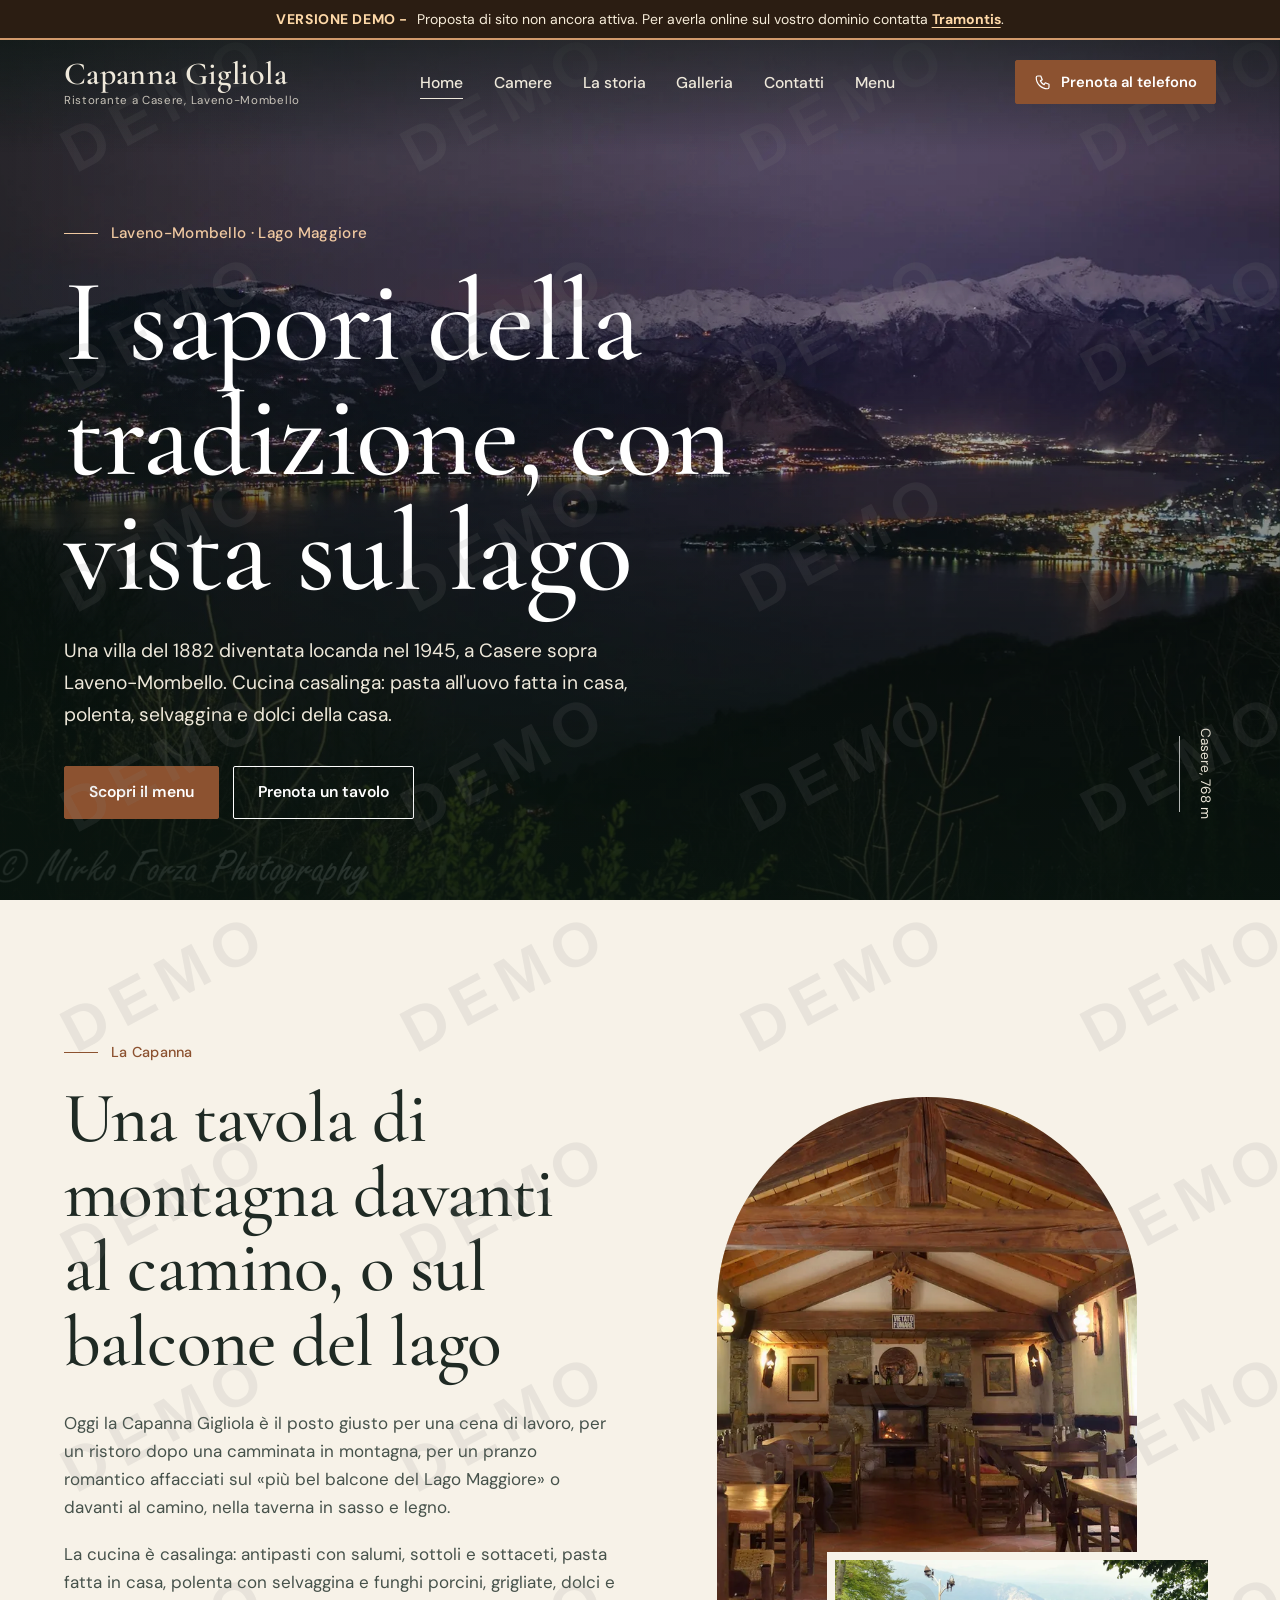
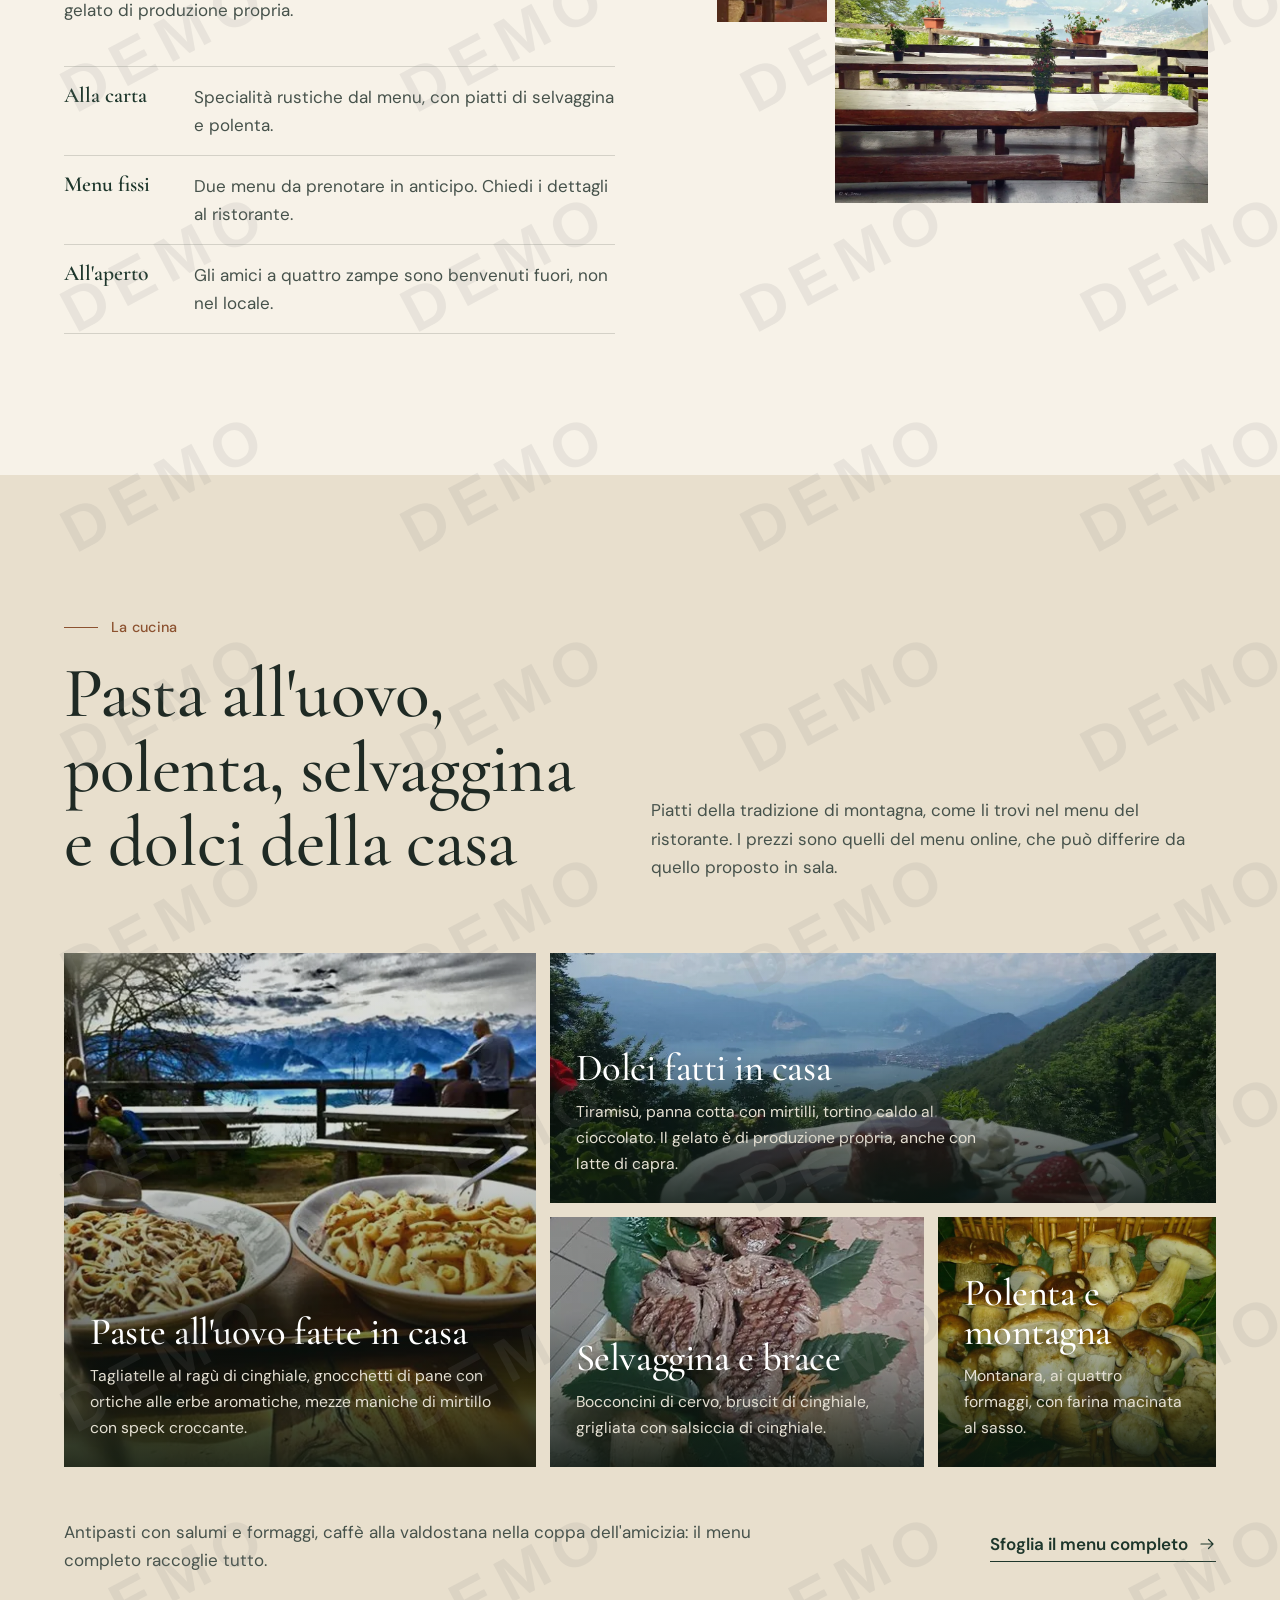
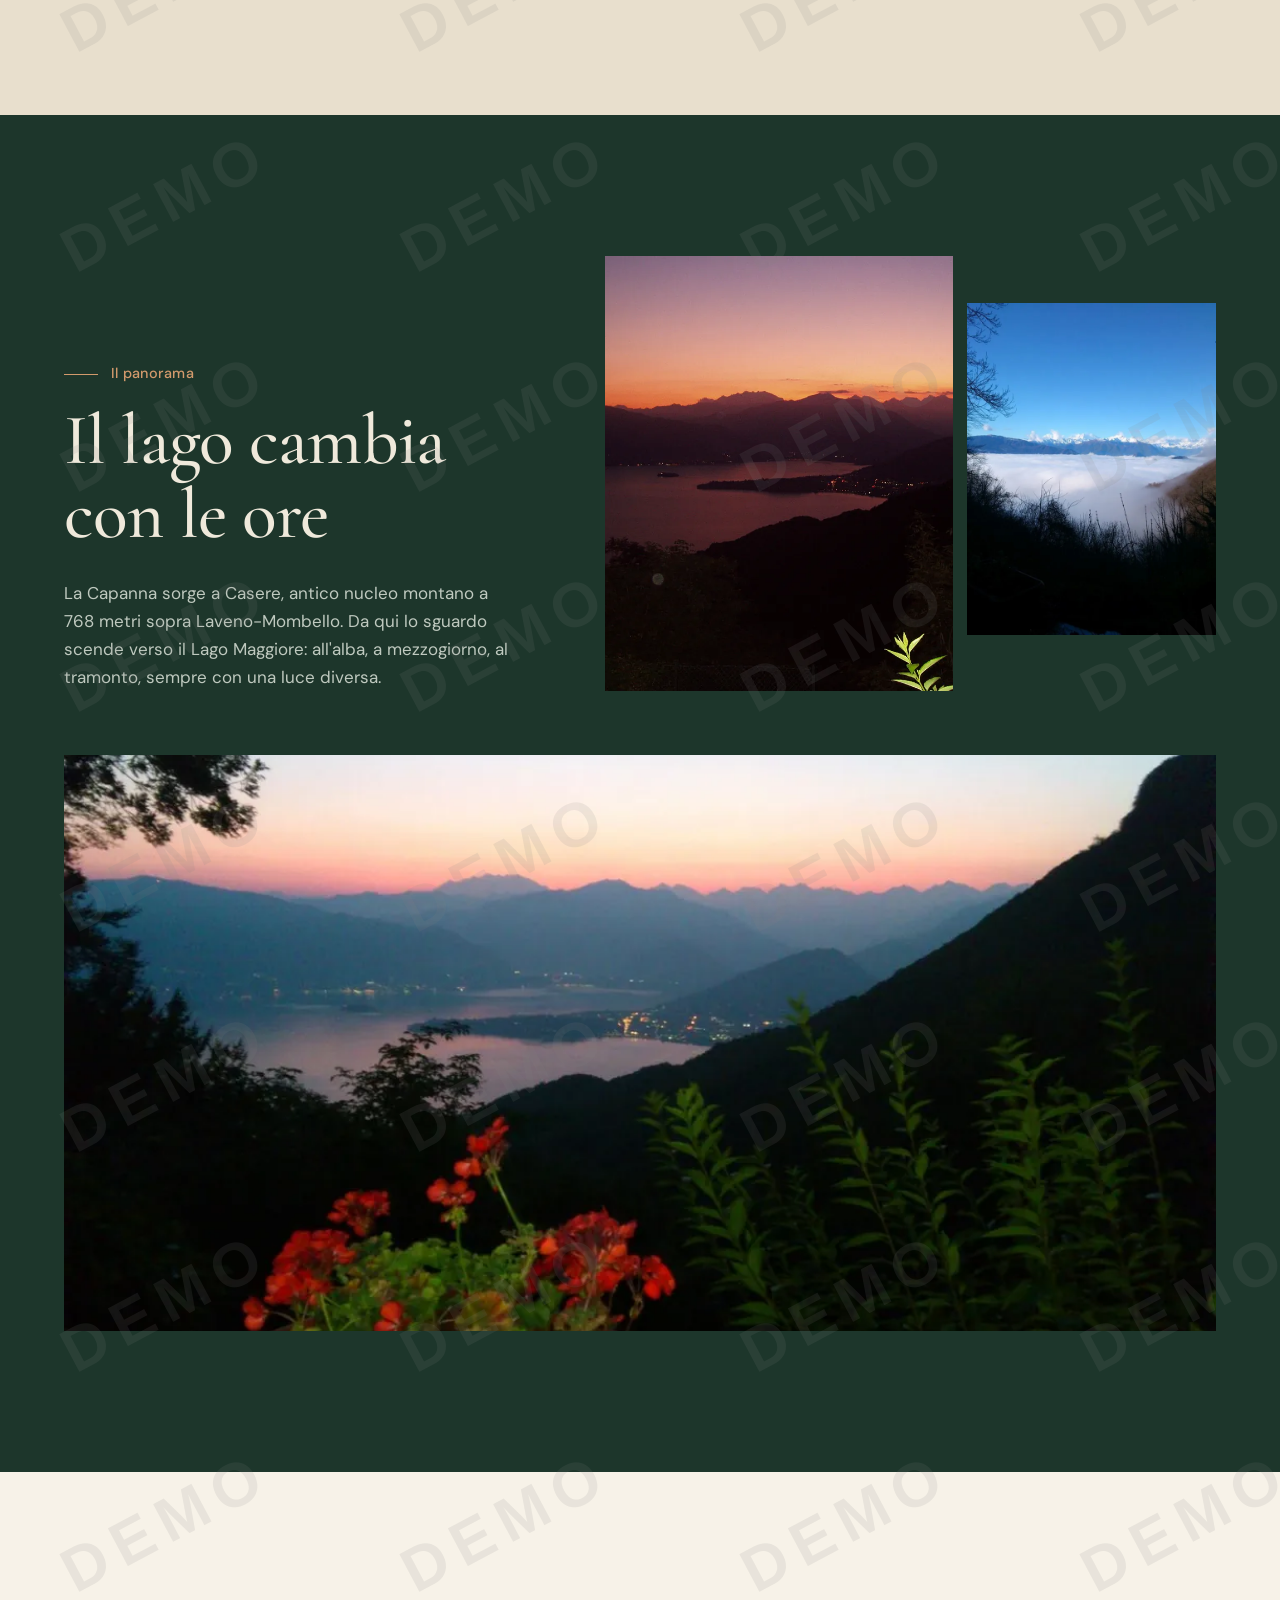
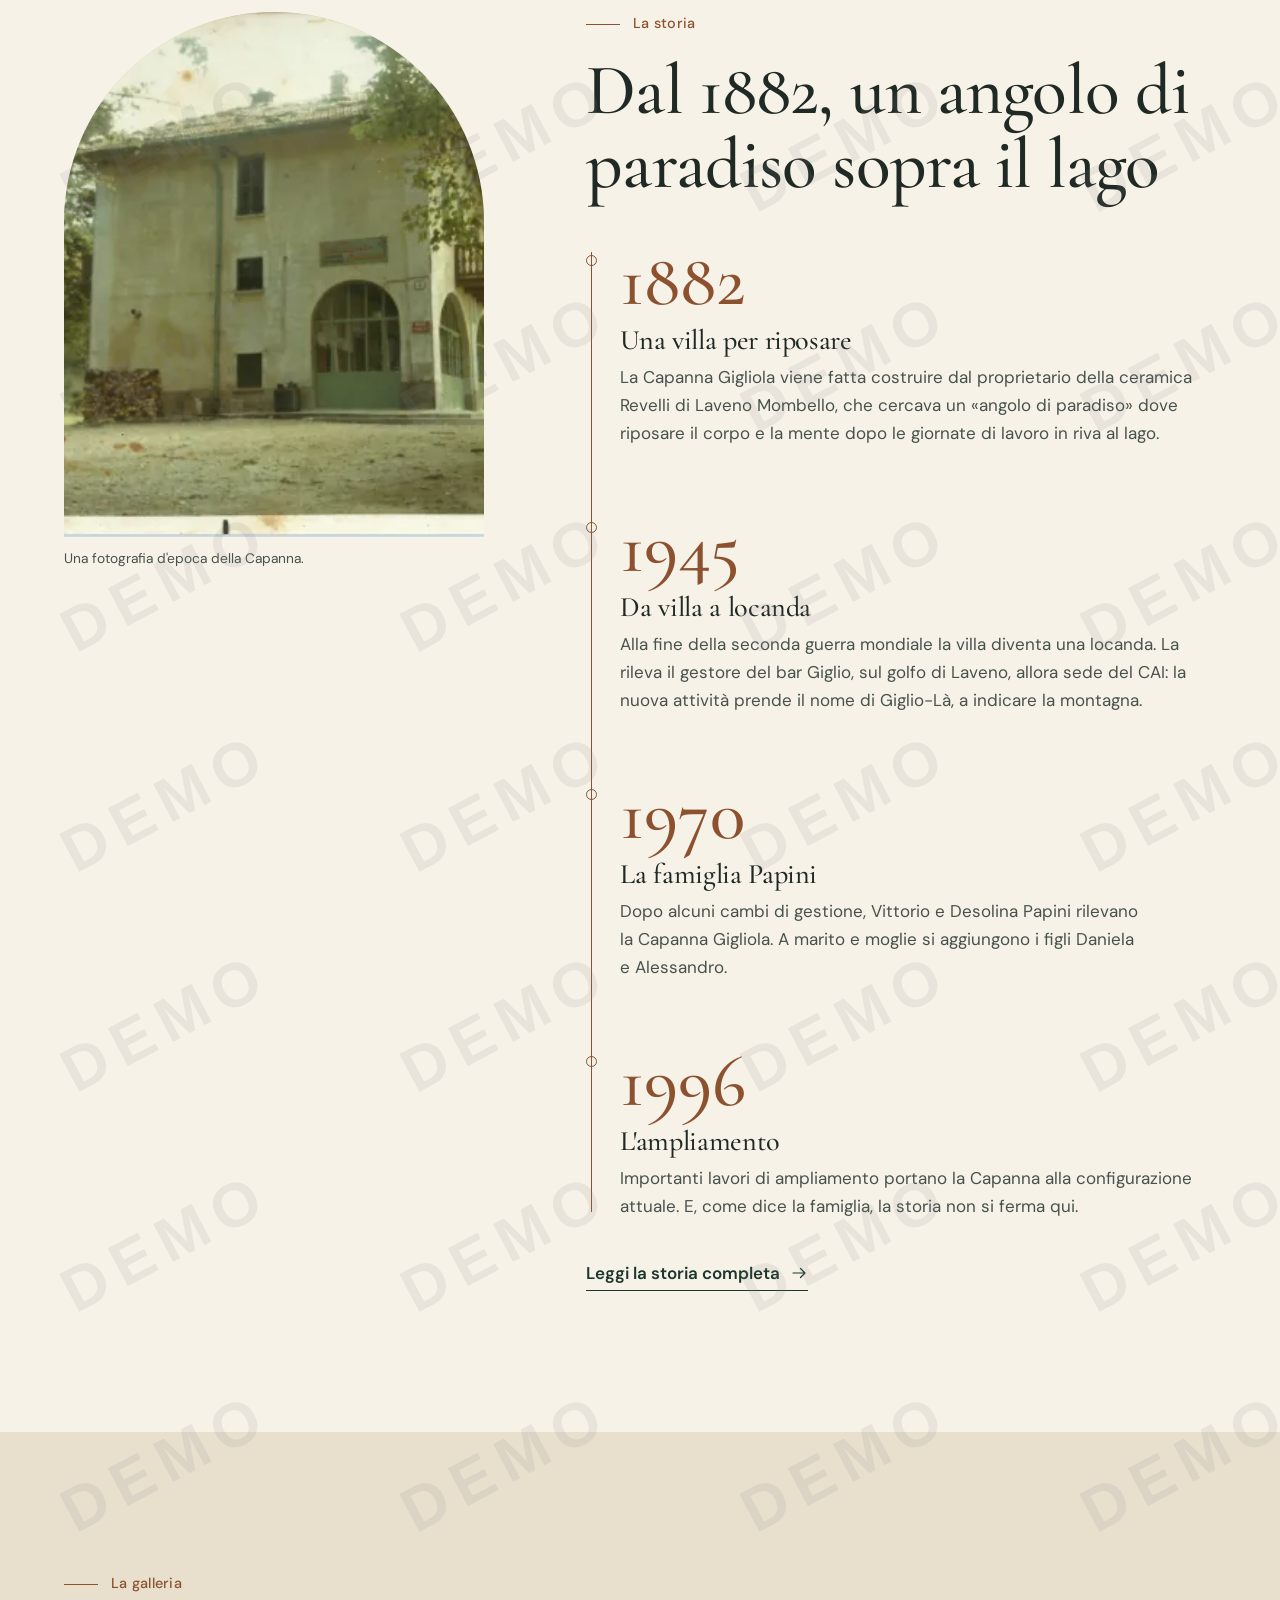
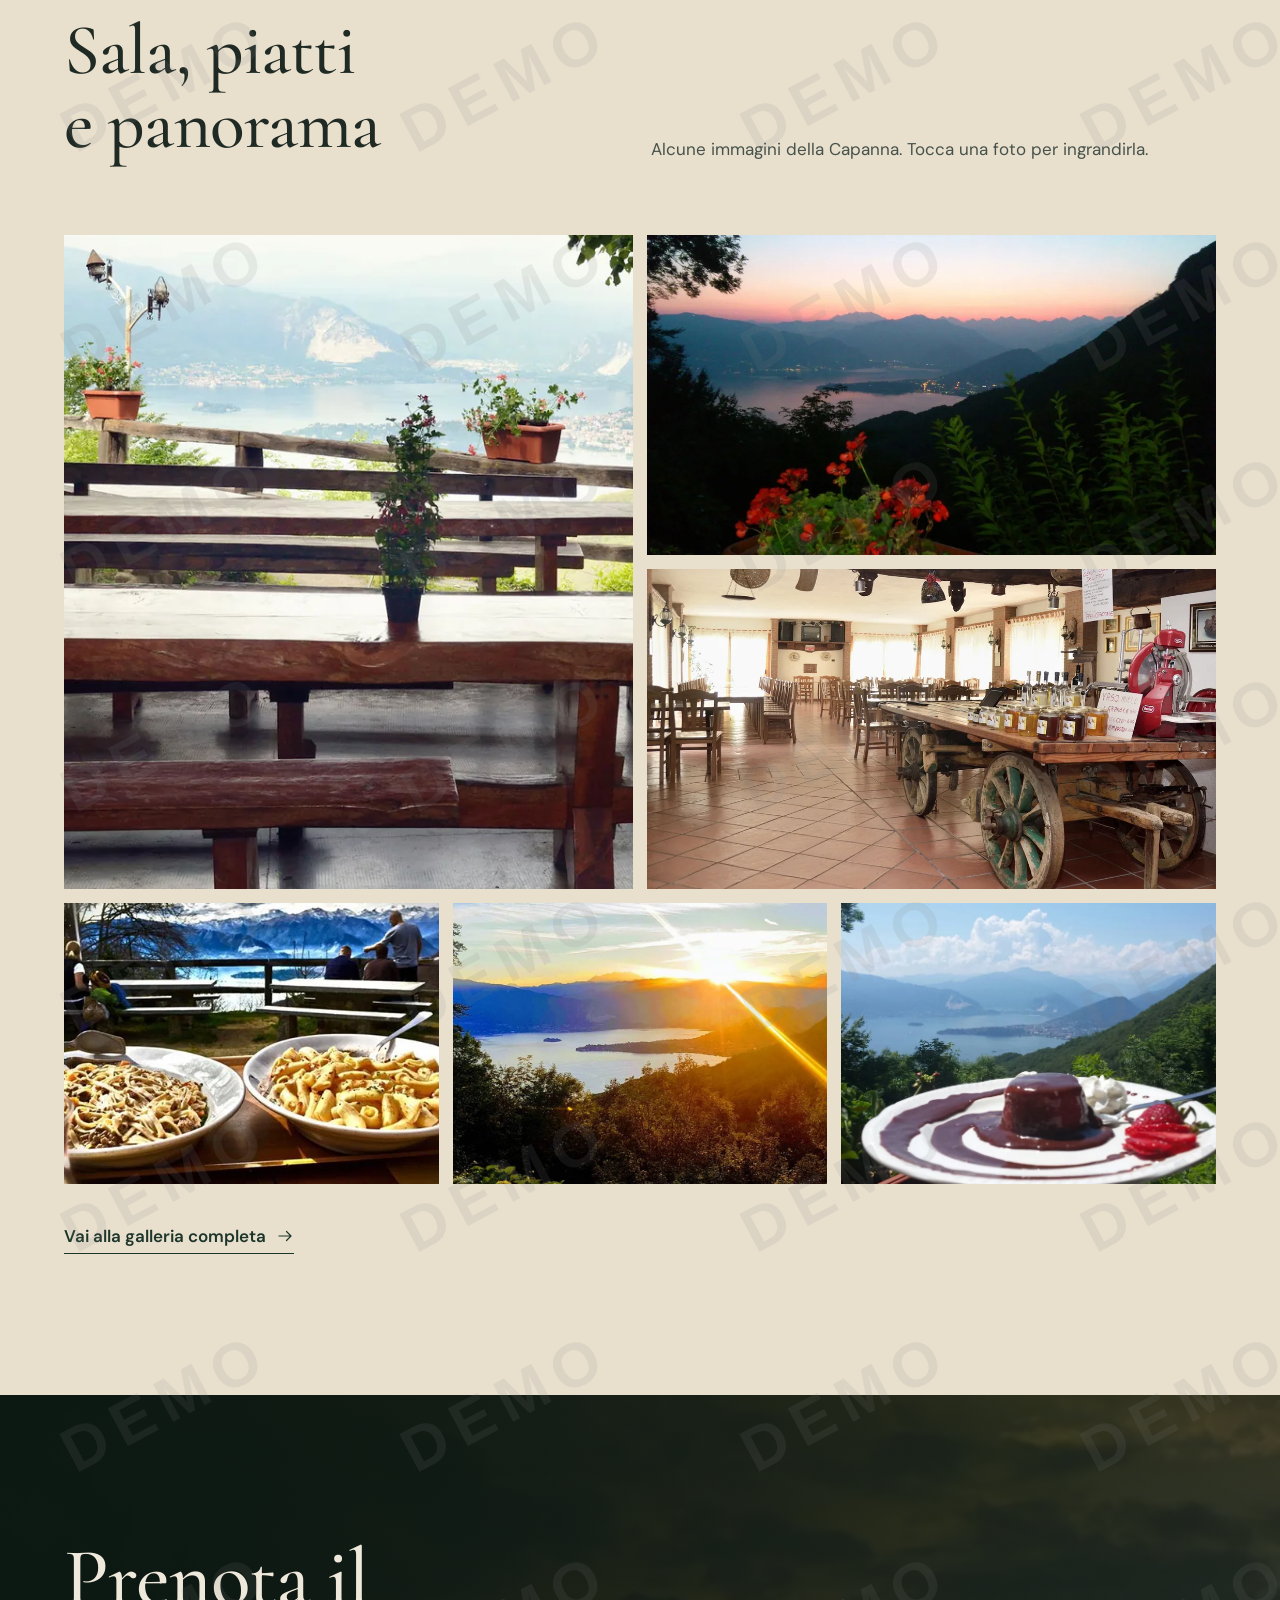
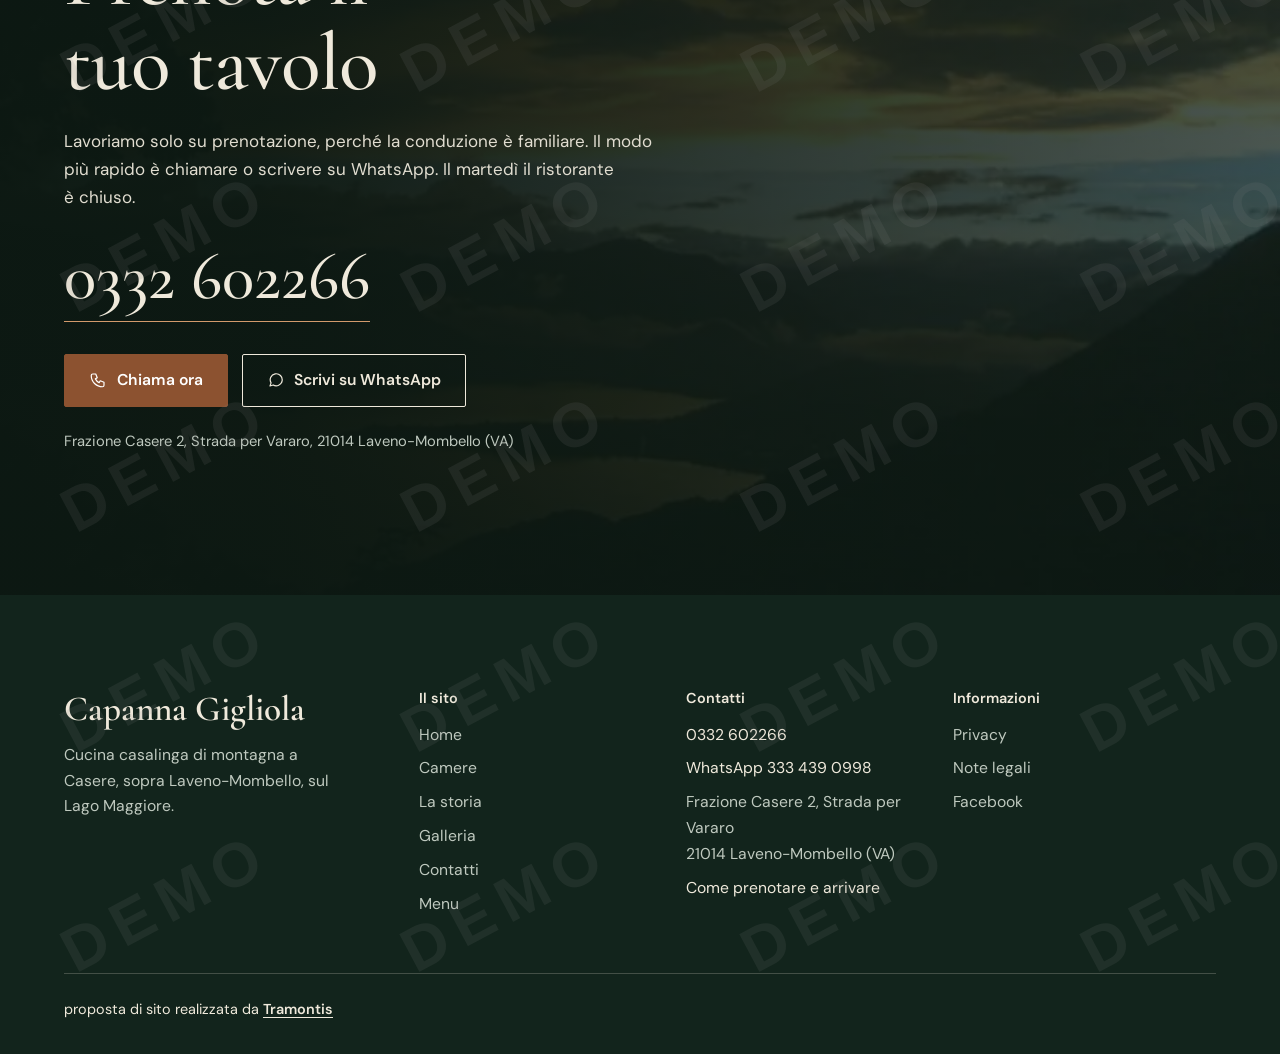
==== commit 2d43d9b9: "Hero con foto del vecchio sito, pagina Camere, menu in fondo alla navigazione, galleria senza buchi " ====
--- a/index.html
+++ b/index.html
@@ -13,7 +13,7 @@
 <meta property="og:site_name" content="Capanna Gigliola">
 <meta property="og:title" content="[DEMO] Capanna Gigliola | Ristorante a Laveno-Mombello, Lago Maggiore">
 <meta property="og:description" content="Capanna Gigliola, ristorante a Casere di Laveno-Mombello: cucina casalinga di montagna, pasta all&#x27;uovo fatta in casa, polenta, selvaggina e vista sul Lago Maggiore.">
-<meta property="og:image" content="assets/img/capanna-gigliola-panorama-lago-hero.webp">
+<meta property="og:image" content="assets/img/capanna-gigliola-panorama-notturno-hero.webp">
 <link rel="icon" href="favicon.svg" type="image/svg+xml">
 <link rel="preload" href="assets/fonts/cormorant-garamond-latin-wght-normal.woff2" as="font" type="font/woff2" crossorigin>
 <link rel="preload" href="assets/fonts/dm-sans-latin-wght-normal.woff2" as="font" type="font/woff2" crossorigin>
@@ -26,7 +26,7 @@
 <header class="site-header">
   <div class="wrap header-inner">
     <a class="wordmark" href="index.html" aria-label="Capanna Gigliola, home"><b>Capanna Gigliola</b><span>Ristorante a Casere, Laveno-Mombello</span></a>
-    <nav class="nav-desktop" aria-label="Navigazione principale"><ul><li><a href="index.html" aria-current="page">Home</a></li><li><a href="storia.html">La storia</a></li><li><a href="menu.html">Menu</a></li><li><a href="galleria.html">Galleria</a></li><li><a href="contatti.html">Contatti</a></li></ul></nav>
+    <nav class="nav-desktop" aria-label="Navigazione principale"><ul><li><a href="index.html" aria-current="page">Home</a></li><li><a href="camere.html">Camere</a></li><li><a href="storia.html">La storia</a></li><li><a href="galleria.html">Galleria</a></li><li><a href="contatti.html">Contatti</a></li><li><a href="menu.html">Menu</a></li></ul></nav>
     <div class="header-actions">
       <a class="btn header-cta" href="tel:+390332602266"><svg viewBox="0 0 24 24" fill="none" stroke="currentColor" stroke-width="1.6" stroke-linecap="round" stroke-linejoin="round" aria-hidden="true"><path d="M5 4h4l2 5-2.5 1.5a11 11 0 0 0 5 5L15 13l5 2v4a2 2 0 0 1-2 2A15 15 0 0 1 3 6a2 2 0 0 1 2-2z"/></svg><span>Prenota<span class="cta-long"> al telefono</span></span></a>
       <button class="menu-toggle" type="button" aria-expanded="false" aria-controls="nav-mobile" aria-label="Apri il menu di navigazione"><span></span></button>
@@ -34,7 +34,7 @@
   </div>
 </header>
 <nav class="nav-mobile" id="nav-mobile" aria-label="Navigazione principale (mobile)">
-  <ul><li><a href="index.html" aria-current="page">Home</a></li><li><a href="storia.html">La storia</a></li><li><a href="menu.html">Menu</a></li><li><a href="galleria.html">Galleria</a></li><li><a href="contatti.html">Contatti</a></li></ul>
+  <ul><li><a href="index.html" aria-current="page">Home</a></li><li><a href="camere.html">Camere</a></li><li><a href="storia.html">La storia</a></li><li><a href="galleria.html">Galleria</a></li><li><a href="contatti.html">Contatti</a></li><li><a href="menu.html">Menu</a></li></ul>
   <div class="nav-foot">
     <a class="btn btn--ivory" href="tel:+390332602266"><svg viewBox="0 0 24 24" fill="none" stroke="currentColor" stroke-width="1.6" stroke-linecap="round" stroke-linejoin="round" aria-hidden="true"><path d="M5 4h4l2 5-2.5 1.5a11 11 0 0 0 5 5L15 13l5 2v4a2 2 0 0 1-2 2A15 15 0 0 1 3 6a2 2 0 0 1 2-2z"/></svg>Chiama 0332 602266</a>
     <p>Frazione Casere 2, Strada per Vararo<br>21014 Laveno-Mombello (VA)</p>
@@ -42,7 +42,7 @@
 </nav>
 <main id="contenuto">
 <section class="hero" aria-labelledby="hero-t">
-  <div class="hero-media"><picture><source media="(max-width: 700px)" srcset="assets/img/capanna-gigliola-panorama-lago-hero-816.webp"><img src="assets/img/capanna-gigliola-panorama-lago-hero.webp" width="1632" height="918" alt="Il Lago Maggiore visto dall'alto tra i boschi, con le montagne sullo sfondo" fetchpriority="high" decoding="async"></picture></div>
+  <div class="hero-media"><picture><source media="(max-width: 700px)" srcset="assets/img/capanna-gigliola-panorama-notturno-hero-900.webp"><img src="assets/img/capanna-gigliola-panorama-notturno-hero.webp" width="2000" height="1324" alt="Il Lago Maggiore di notte visto dall'alto, con le luci dei paesi sulla riva e le montagne innevate sullo sfondo" fetchpriority="high" decoding="async"></picture></div>
   <div class="wrap hero-inner">
     <p class="kicker">Laveno-Mombello · Lago Maggiore</p>
     <h1 id="hero-t">I sapori della tradizione, con vista sul lago</h1>
@@ -140,7 +140,7 @@
       <div><p class="kicker" data-reveal>La galleria</p><h2 class="title" id="gal-t" data-reveal>Sala, piatti e panorama</h2></div>
       <p class="prose" data-reveal>Alcune immagini della Capanna. Tocca una foto per ingrandirla.</p>
     </div>
-    <div class="gallery-preview" data-lb-group data-reveal><button type="button" class="g-item" data-lb data-cat="ambienti panorama" aria-label="Ingrandisci: Lunghi tavoli e panche di legno sulla terrazza, con il lago in lontananza"><img src="assets/img/capanna-gigliola-terrazza-tavoli-lago.webp" width="1100" height="695" alt="Lunghi tavoli e panche di legno sulla terrazza, con il lago in lontananza" loading="lazy" decoding="async"></button><button type="button" class="g-item" data-lb data-cat="panorama" aria-label="Ingrandisci: Cielo rosato al tramonto sul lago, con gerani rossi in primo piano"><img src="assets/img/capanna-gigliola-tramonto-geranei-lago.webp" width="1100" height="618" alt="Cielo rosato al tramonto sul lago, con gerani rossi in primo piano" loading="lazy" decoding="async"></button><button type="button" class="g-item" data-lb data-cat="ambienti" aria-label="Ingrandisci: Sala del ristorante con un carro di legno che espone bottiglie e prodotti, sotto le travi del soffitto"><img src="assets/img/capanna-gigliola-sala-carro-prodotti-tipici.webp" width="1100" height="728" alt="Sala del ristorante con un carro di legno che espone bottiglie e prodotti, sotto le travi del soffitto" loading="lazy" decoding="async"></button><button type="button" class="g-item" data-lb data-cat="cucina" aria-label="Ingrandisci: Due ciotole di pasta fatta in casa su un tavolo di legno, con il panorama del lago alle spalle"><img src="assets/img/capanna-gigliola-tagliatelle-gnocchetti-balcone.webp" width="480" height="640" alt="Due ciotole di pasta fatta in casa su un tavolo di legno, con il panorama del lago alle spalle" loading="lazy" decoding="async"></button><button type="button" class="g-item" data-lb data-cat="panorama" aria-label="Ingrandisci: Il sole che scende sul Lago Maggiore, con ortensie in primo piano"><img src="assets/img/capanna-gigliola-panorama-riflessi-sole.webp" width="960" height="960" alt="Il sole che scende sul Lago Maggiore, con ortensie in primo piano" loading="lazy" decoding="async"></button><button type="button" class="g-item" data-lb data-cat="cucina panorama" aria-label="Ingrandisci: Tortino al cioccolato con panna e fragole, sullo sfondo il lago tra le montagne"><img src="assets/img/capanna-gigliola-tortino-cioccolato-vista-lago.webp" width="1032" height="581" alt="Tortino al cioccolato con panna e fragole, sullo sfondo il lago tra le montagne" loading="lazy" decoding="async"></button></div>
+    <div class="gallery-preview" data-lb-group data-reveal><button type="button" class="g-item" data-lb data-cat="ambienti panorama" style="--ar:1.5827" aria-label="Ingrandisci: Lunghi tavoli e panche di legno sulla terrazza, con il lago in lontananza"><img src="assets/img/capanna-gigliola-terrazza-tavoli-lago.webp" width="1100" height="695" alt="Lunghi tavoli e panche di legno sulla terrazza, con il lago in lontananza" loading="lazy" decoding="async"></button><button type="button" class="g-item" data-lb data-cat="panorama" style="--ar:1.7799" aria-label="Ingrandisci: Cielo rosato al tramonto sul lago, con gerani rossi in primo piano"><img src="assets/img/capanna-gigliola-tramonto-geranei-lago.webp" width="1100" height="618" alt="Cielo rosato al tramonto sul lago, con gerani rossi in primo piano" loading="lazy" decoding="async"></button><button type="button" class="g-item" data-lb data-cat="ambienti" style="--ar:1.5110" aria-label="Ingrandisci: Sala del ristorante con un carro di legno che espone bottiglie e prodotti, sotto le travi del soffitto"><img src="assets/img/capanna-gigliola-sala-carro-prodotti-tipici.webp" width="1100" height="728" alt="Sala del ristorante con un carro di legno che espone bottiglie e prodotti, sotto le travi del soffitto" loading="lazy" decoding="async"></button><button type="button" class="g-item" data-lb data-cat="cucina" style="--ar:0.7500" aria-label="Ingrandisci: Due ciotole di pasta fatta in casa su un tavolo di legno, con il panorama del lago alle spalle"><img src="assets/img/capanna-gigliola-tagliatelle-gnocchetti-balcone.webp" width="480" height="640" alt="Due ciotole di pasta fatta in casa su un tavolo di legno, con il panorama del lago alle spalle" loading="lazy" decoding="async"></button><button type="button" class="g-item" data-lb data-cat="panorama" style="--ar:1.0000" aria-label="Ingrandisci: Il sole che scende sul Lago Maggiore, con ortensie in primo piano"><img src="assets/img/capanna-gigliola-panorama-riflessi-sole.webp" width="960" height="960" alt="Il sole che scende sul Lago Maggiore, con ortensie in primo piano" loading="lazy" decoding="async"></button><button type="button" class="g-item" data-lb data-cat="cucina panorama" style="--ar:1.7762" aria-label="Ingrandisci: Tortino al cioccolato con panna e fragole, sullo sfondo il lago tra le montagne"><img src="assets/img/capanna-gigliola-tortino-cioccolato-vista-lago.webp" width="1032" height="581" alt="Tortino al cioccolato con panna e fragole, sullo sfondo il lago tra le montagne" loading="lazy" decoding="async"></button></div>
     <p style="margin-top:2.4rem" data-reveal><a class="link-arrow" href="galleria.html">Vai alla galleria completa <svg viewBox="0 0 24 24" fill="none" stroke="currentColor" stroke-width="1.6" stroke-linecap="round" stroke-linejoin="round" aria-hidden="true"><path d="M4 12h16M14 6l6 6-6 6"/></svg></a></p>
   </div>
 </section>
@@ -163,7 +163,7 @@
   <div class="wrap">
     <div class="footer-grid">
       <div class="footer-brand"><b>Capanna Gigliola</b><p>Cucina casalinga di montagna a Casere, sopra Laveno-Mombello, sul Lago Maggiore.</p></div>
-      <nav aria-label="Sezioni del sito"><h2>Il sito</h2><ul><li><a href="index.html">Home</a></li><li><a href="storia.html">La storia</a></li><li><a href="menu.html">Menu</a></li><li><a href="galleria.html">Galleria</a></li><li><a href="contatti.html">Contatti</a></li></ul></nav>
+      <nav aria-label="Sezioni del sito"><h2>Il sito</h2><ul><li><a href="index.html">Home</a></li><li><a href="camere.html">Camere</a></li><li><a href="storia.html">La storia</a></li><li><a href="galleria.html">Galleria</a></li><li><a href="contatti.html">Contatti</a></li><li><a href="menu.html">Menu</a></li></ul></nav>
       <div class="footer-contact"><h2>Contatti</h2><ul>
         <li><a href="tel:+390332602266">0332 602266</a></li>
         <li><a href="https://wa.me/393334390998" target="_blank" rel="noopener">WhatsApp 333 439 0998</a></li>
--- a/assets/css/style.css
+++ b/assets/css/style.css
@@ -319,20 +319,24 @@
 .story-quote { font-family: var(--font-serif); font-style: italic; font-size: clamp(1.6rem, 3vw, 2.4rem); line-height: 1.25; color: var(--forest); max-width: 28ch; }
 
 /* ---------- Galleria: griglia ---------- */
-.gallery-grid { display: grid; grid-template-columns: repeat(2, 1fr); gap: 10px; grid-auto-flow: dense; }
-.g-item { position: relative; overflow: hidden; aspect-ratio: 1; background: var(--stone-deep); padding: 0; border: 0; display: block; width: 100%; }
-.g-item img { width: 100%; height: 100%; object-fit: cover; transition: transform .9s var(--ease); }
+.gallery-grid { display: flex; flex-wrap: wrap; gap: 10px; }
+.g-item { position: relative; overflow: hidden; background: var(--stone-deep); padding: 0; border: 0; display: block; width: 100%; }
+.g-item img { position: absolute; inset: 0; width: 100%; height: 100%; object-fit: cover; transition: transform .9s var(--ease); }
+.g-item::before { content: ""; display: block; padding-bottom: calc(100% / var(--ar, 1.5)); }
 .g-item::after { content: ""; position: absolute; inset: 0; background: rgba(18, 36, 28, 0); transition: background .4s; }
 .g-item:hover img { transform: scale(1.05); }
 .g-item:hover::after { background: rgba(18, 36, 28, .18); }
-.g-item.tall { aspect-ratio: 3/4; grid-row: span 2; }
-.g-item.wide { aspect-ratio: 16/10; grid-column: span 2; }
 .g-item.is-hidden { display: none; }
-@media (min-width: 760px) { .gallery-grid { grid-template-columns: repeat(3, 1fr); gap: 14px; } }
-@media (min-width: 1100px) { .gallery-grid { grid-template-columns: repeat(4, 1fr); } }
+/* Galleria: righe giustificate che riempiono tutta la larghezza (ultima riga compresa), senza buchi. Larghezza proporzionale al formato della foto. */
+.gallery-grid .g-item { width: auto; flex: calc(var(--ar) * 100) 1 calc(var(--ar) * 150px); min-width: calc(var(--ar) * 110px); }
+@media (min-width: 760px) { .gallery-grid { gap: 14px; } .gallery-grid .g-item { flex-basis: calc(var(--ar) * 230px); } }
 .gallery-preview { display: grid; grid-template-columns: repeat(2, 1fr); gap: 10px; }
+.gallery-preview .g-item { aspect-ratio: 4/3; }
+.gallery-preview .g-item::before { display: none; }
 .gallery-preview .g-item:nth-child(1) { grid-column: span 2; aspect-ratio: 16/10; }
+.gallery-preview .g-item:nth-child(6) { display: none; }
 @media (min-width: 900px) {
+  .gallery-preview .g-item:nth-child(6) { display: block; }
   .gallery-preview { grid-template-columns: repeat(6, 1fr); gap: 14px; }
   .gallery-preview .g-item:nth-child(1) { grid-column: span 3; grid-row: span 2; aspect-ratio: auto; }
   .gallery-preview .g-item:nth-child(2), .gallery-preview .g-item:nth-child(3) { grid-column: span 3; aspect-ratio: 16/9; }
@@ -363,6 +367,8 @@
 
 /* ---------- Menu ---------- */
 .menu-note { display: flex; gap: 14px; align-items: flex-start; background: var(--stone); border-left: 3px solid var(--copper); padding: 16px 20px; font-size: .95rem; color: var(--ink-soft); max-width: 70ch; }
+.menu-note--tramontis { margin-top: 14px; border-left-color: var(--forest); }
+.menu-note a { color: var(--copper); font-weight: 600; }
 .menu-nav { position: sticky; top: calc(var(--demo-h) + var(--header-h)); z-index: 50; background: var(--ivory); border-bottom: 1px solid var(--line); }
 .menu-nav ul { display: flex; gap: 6px; overflow-x: auto; padding: 10px 0; scrollbar-width: none; }
 .menu-nav ul::-webkit-scrollbar { display: none; }
@@ -413,11 +419,10 @@
 .hike-list p { color: var(--ink-soft); font-size: .98rem; }
 .hike-meta { font-size: .92rem; color: var(--copper); font-weight: 500; }
 @media (min-width: 900px) { .hike-list li { grid-template-columns: 1fr 1.3fr; align-items: baseline; } .hike-list .hike-meta { grid-column: 1; } }
-.room-photos { display: grid; gap: 10px; grid-template-columns: 2fr 1fr; margin-bottom: 32px; }
-.room-photos img { width: 100%; height: 100%; object-fit: cover; }
-.room-photos .r1 { grid-column: 1 / -1; aspect-ratio: 16/8; }
-.room-photos .r2 { aspect-ratio: 16/9; }
-.room-photos .r3 { aspect-ratio: 9/16; max-height: 100%; display: none; }
+.room-photos { display: grid; gap: 10px; grid-template-columns: 1fr 1fr; align-self: start; }
+.room-photos .g-item { aspect-ratio: 4/3; }
+.room-photos .g-item::before { display: none; }
+.room-photos .r1 { grid-column: 1 / -1; aspect-ratio: 3/2; }
 .check-list { display: grid; gap: 8px; margin-top: 1rem; }
 .check-list li { padding-left: 26px; position: relative; color: var(--ink-soft); }
 .check-list li::before { content: ""; position: absolute; left: 2px; top: .62em; width: 10px; height: 6px; border-left: 1.5px solid var(--copper); border-bottom: 1.5px solid var(--copper); transform: rotate(-45deg); }
